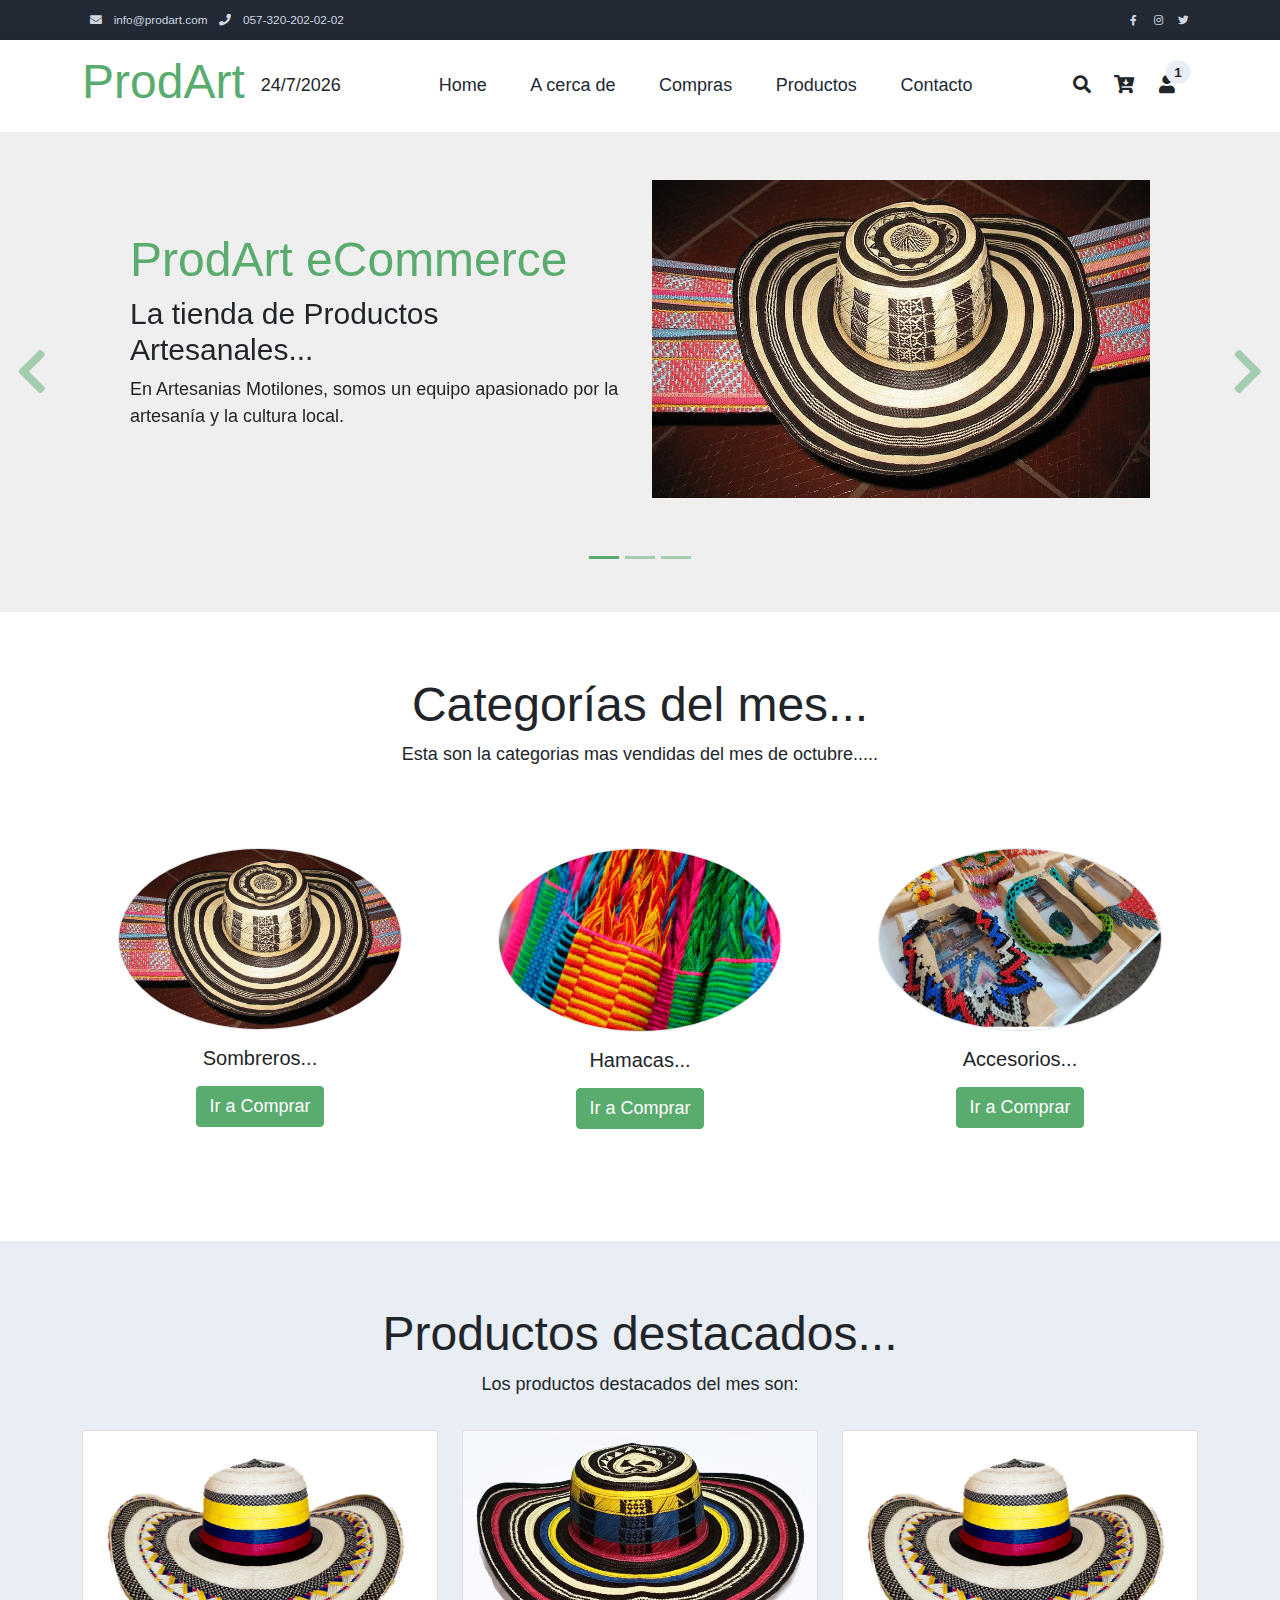
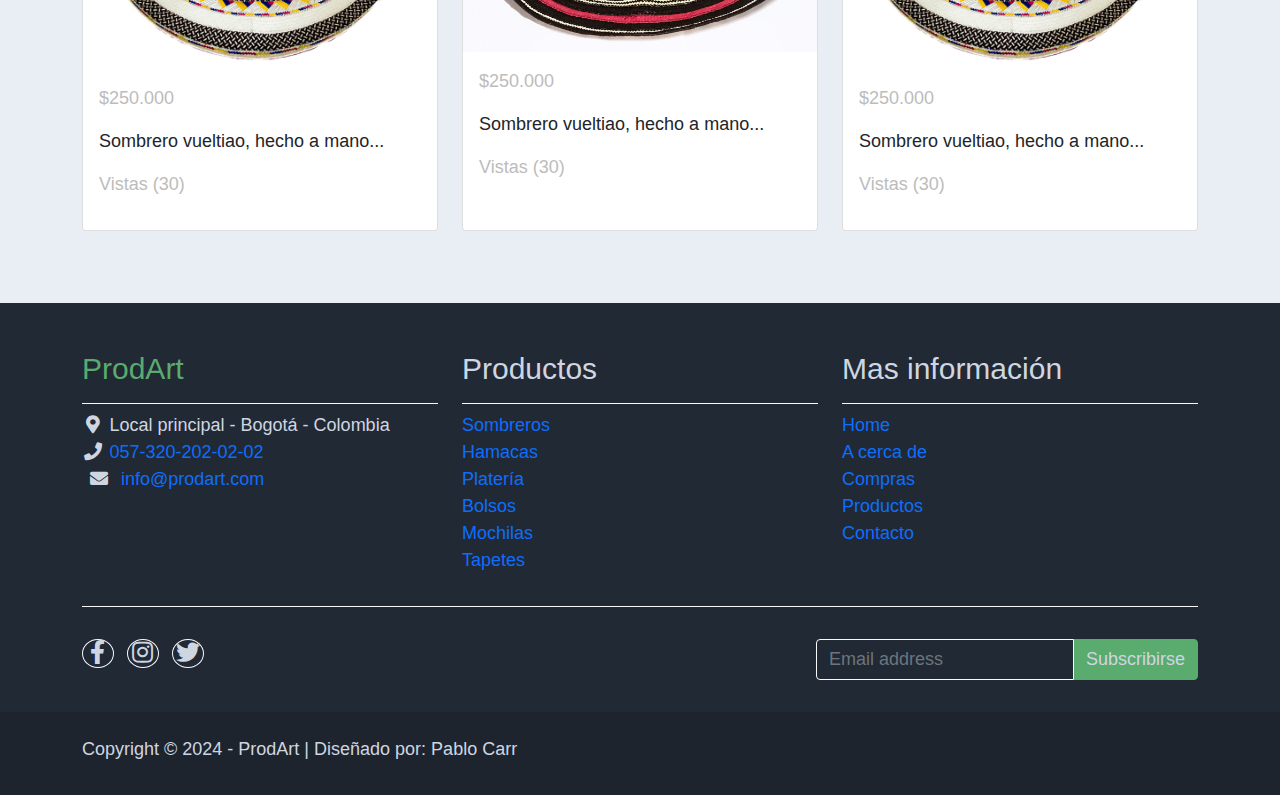
==== index.html @ 3357c641 "Merge pull request #1 from G4ru75/master" ====
<!DOCTYPE html>
<html lang="es">
<head>
    <meta charset="UTF-8">
    <meta name="viewport" content="width=device-width, initial-scale=1.0">
    <meta name=" Haz crecer tu negocio a tu manera con ProdArt" content= "Sombreros,Mochilas,Hamacas,Bolsos." >
    <title>Motilones</title>
    <!-- iconos-->
    <link rel="apple-touch-icon" href="assets/img/">
    <!-- css-->
     <link rel="stylesheet" href="assets/css/bootstrap.min.css">
     <link rel="stylesheet" href="assets/css/templatemo.css">
     <link rel="stylesheet" href="assets/css/custom.css">
     <link rel="stylesheet" href="assets/css/fontawesome.min.css">
</head>
<body>
    <!-- inicio encabezado-->
    <nav class="navbar navbar-expand-lg bg-dark navbar-light" id="templatemo_nav_top">
        <div class="container text-light">
            <div class="w-100 d-flex justify-content-between">
                <div>
                    <i class="fa fa-envelope mx-2"></i>
                    <a class="navbar-sm-brand text-light text-decoration-none" href="mailto:info@prodart.com">info@prodart.com</a>
                    <i class="fa fa-phone mx-2"></i>
                    <a class="navbar-sm-brand text-light text-decoration-none" href="tel: 057-320-202-02-02">057-320-202-02-02</a>
                </div>
                <div>
                    <a class="text-light" href="https://fb.com/templatemo" target="_blank" rel="sponsored"><i class="fab fa-facebook-f fa-sm fa-fw me-2"></i></a>
                    <a class="text-light" href="https://www.instagram.com/" target="_blank"><i class="fab fa-instagram fa-sm fa-fw me-2"></i></a>
                    <a class="text-light" href="https://twitter.com/" target="_blank"><i class="fab fa-twitter fa-sm fa-fw me-2"></i></a>
                </div>
            </div>

        </div>
    </nav>
    <!-- fin encabezado-->
    <!-- inicio menu-->
         <!-- Header -->
    <nav class="navbar navbar-expand-lg navbar-light shadow">
        <div class="container d-flex justify-content-between align-items-center">

            <a class="navbar-brand text-success logo h1 align-self-center" href="index.html">
                ProdArt
            </a>
            <!-- fecha -->
            <script>
                var f = new Date();
                document.write(f.getDate() + "/" + (f.getMonth() +1) + "/" + f.getFullYear());
                </script>
            <button class="navbar-toggler border-0" type="button" data-bs-toggle="collapse" data-bs-target="#templatemo_main_nav" aria-controls="navbarSupportedContent" aria-expanded="false" aria-label="Toggle navigation">
                <span class="navbar-toggler-icon"></span>
            </button>

            <div class="align-self-center collapse navbar-collapse flex-fill  d-lg-flex justify-content-lg-between" id="templatemo_main_nav">
                <div class="flex-fill">
                    <ul class="nav navbar-nav d-flex justify-content-between mx-lg-auto">
                        <li class="nav-item">
                            <a class="nav-link" href="index.html">Home</a>
                        </li>
                        <li class="nav-item">
                            <a class="nav-link" href="acercade.html">A cerca de</a>
                        </li>
                        <li class="nav-item">
                            <a class="nav-link" href="compras.html">Compras</a>
                        </li>
                        <li class="nav-item">
                            <a class="nav-link" href="productos.html">Productos</a>
                        </li>
                        <li class="nav-item">
                            <a class="nav-link" href="contacto.html">Contacto</a>
                        </li>
                    </ul>
                </div>
                <div class="navbar align-self-center d-flex">
                    <div class="d-lg-none flex-sm-fill mt-3 mb-4 col-7 col-sm-auto pr-3">
                        <div class="input-group">
                            <input type="text" class="form-control" id="inputMobileSearch" placeholder="Buscar ...">
                            <div class="input-group-text">
                                <i class="fa fa-fw fa-search"></i>
                            </div>
                        </div>
                    </div>
                    <a class="nav-icon d-none d-lg-inline" href="#" data-bs-toggle="modal" data-bs-target="#templatemo_search">
                        <i class="fa fa-fw fa-search text-dark mr-2"></i>
                    </a>
                    <a class="nav-icon position-relative text-decoration-none" href="compras.html">
                        <i class="fa fa-fw fa-cart-arrow-down text-dark mr-1"></i>
                        <span id="carrito-value" class="position-absolute top-0 left-100 translate-middle badge rounded-pill bg-light text-dark"></span>
                    </a>
                    <a class="nav-icon position-relative text-decoration-none" href="#">
                        <i class="fa fa-fw fa-user text-dark mr-3"></i>
                        <span id="contador" class="position-absolute top-0 left-100 translate-middle badge rounded-pill bg-light text-dark"></span>
                    </a>
                </div>
            </div>

        </div>
    </nav>
<!-- fin menu-->
 <!-- Modal -->
 <div class="modal fade bg-white" id="templatemo_search" tabindex="-1" role="dialog" aria-labelledby="exampleModalLabel" aria-hidden="true">
    <div class="modal-dialog modal-lg" role="document">
        <div class="w-100 pt-1 mb-5 text-right">
            <button type="button" class="btn-close" data-bs-dismiss="modal" aria-label="Close"></button>
        </div>
        <form action="" method="get" class="modal-content modal-body border-0 p-0">
            <div class="input-group mb-2">
                <input type="text" class="form-control" id="inputModalSearch" name="q" placeholder="Buscar ...">
                <button type="submit" class="input-group-text bg-success text-light">
                    <i class="fa fa-fw fa-search text-white"></i>
                </button>
                
            </div>
            <p><br>Escriba el producto a Buscar ...</p>
        </form>
    </div>
</div>


    <!-- inicio secciones-->
<!-- carrusel -->
<div id="template-mo-zay-hero-carousel" class="carousel slide" data-bs-ride="carousel">
    <ol class="carousel-indicators">
        <li data-bs-target="#template-mo-zay-hero-carousel" data-bs-slide-to="0" class="active"></li>
        <li data-bs-target="#template-mo-zay-hero-carousel" data-bs-slide-to="1"></li>
        <li data-bs-target="#template-mo-zay-hero-carousel" data-bs-slide-to="2"></li>
    </ol>
    <div class="carousel-inner">
        <div class="carousel-item active">
            <div class="container">
                <div class="row p-5">
                    <div class="mx-auto col-md-8 col-lg-6 order-lg-last">
                        <img class="img-fluid" src="assets/img/category_img_01.jpg" alt="">
                    </div>
                    <div class="col-lg-6 mb-0 d-flex align-items-center">
                        <div class="text-align-left align-self-center">
                            <h1 class="h1 text-success"><b>ProdArt</b> eCommerce</h1>
                            <h3 class="h2">La tienda de Productos Artesanales...</h3>
                            <p>
                                En Artesanias Motilones, somos un equipo apasionado por la artesanía y la cultura local.
                            </p>
                        </div>
                    </div>
                </div>
            </div>
        </div>
        <div class="carousel-item">
            <div class="container">
                <div class="row p-5">
                    <div class="mx-auto col-md-8 col-lg-6 order-lg-last">
                        <img class="img-fluid" src="assets/img/category_img_03.jpg" alt="">
                    </div>
                    <div class="col-lg-6 mb-0 d-flex align-items-center">
                        <div class="text-align-left">
                            <h1 class="h1">Accesorios</h1>
                            <h3 class="h2">Línea de accesorios de la tienda.</h3>
                            <p>
                                
                                 <strong></strong> 
                            </p>
                        </div>
                    </div>
                </div>
            </div>
        </div>
        <div class="carousel-item">
            <div class="container">
                <div class="row p-5">
                    <div class="mx-auto col-md-8 col-lg-6 order-lg-last">
                        <img class="img-fluid" src="assets/img/category_img_02.jpg" alt="">
                    </div>
                    <div class="col-lg-6 mb-0 d-flex align-items-center">
                        <div class="text-align-left">
                            <h1 class="h1">Línea Hamacas</h1>
                            <h3 class="h2">Hamacas hechas a mano. </h3>
                            <p>
                                 
                                
                            </p>
                        </div>
                    </div>
                </div>
            </div>
        </div>
    </div>
    <a class="carousel-control-prev text-decoration-none w-auto ps-3" href="#template-mo-zay-hero-carousel" role="button" data-bs-slide="prev">
        <i class="fas fa-chevron-left"></i>
    </a>
    <a class="carousel-control-next text-decoration-none w-auto pe-3" href="#template-mo-zay-hero-carousel" role="button" data-bs-slide="next">
        <i class="fas fa-chevron-right"></i>
    </a>
</div>
<!-- fin carrusel -->
    <section class="container py-5">
        <div class="row text-center pt-3">
            <div class="col-lg-6 m-auto">
                <h1 class="h1">Categorías del mes...</h1>
                <p>
                    Esta son la categorias mas vendidas del mes de octubre.....
                </p>
            </div>
        </div>
        <div class="row">
            <div class="col-12 col-md-4 p-5 mt-3">
                <a href="compras.html"><img src="assets/img/category_img_01.jpg" class="rounded-circle img-fluid border"> </a>
                <h5 class="text-center mt-3 mb-3">Sombreros...</h5>
                <p class="text-center"><a class="btn btn-success" href="compras.html">Ir a Comprar</a></p>
            </div>
        
            <div class="col-12 col-md-4 p-5 mt-3">
                <a href="compras.html"><img src="assets/img/category_img_02.jpg" class="rounded-circle img-fluid border"> </a>
                <h5 class="text-center mt-3 mb-3">Hamacas...</h5>
                <p class="text-center"><a class="btn btn-success" href="compras.html">Ir a Comprar</a></p>
            </div>
        
            <div class="col-12 col-md-4 p-5 mt-3">
                <a href="compras.html"><img src="assets/img/category_img_03.jpg" class="rounded-circle img-fluid border"> </a>
                <h5 class="text-center mt-3 mb-3">Accesorios...</h5>
                <p class="text-center"><a class="btn btn-success" href="compras.html">Ir a Comprar</a></p>
            </div>
        </div>


    </section>
    <section class="bg-light">
        <div class="container py-5">
            <div class="row text-center py-3">
                <div class="col-lg-6 m-auto">
                    <h1 class="h1">Productos destacados...</h1>
                    <p>
                        Los productos destacados del mes son:
                    </p>
                </div>
            </div>
        
        <div class="row">
            <div class="col-12 col-md-4 mb-4">
                <div class="card h-100">
                    <a href="compras.html">
                        <img src="assets/img/feature_prod_01.jpg" class="card-img-top">
                    </a>
                    <div class="card-body">
                        <ul class="list-unstyled d-flex justify-content-between">
                            <li class="text-muted text-right">$250.000</li>
                        </ul>
                        <p>
                            Sombrero vueltiao, hecho a mano...
                        </p>
                        <p class="text-muted">Vistas (30)</p>
                    </div>

                </div>
            </div>
            <div class="col-12 col-md-4 mb-4">
                <div class="card h-100">
                    <a href="compras.html">
                        <img src="assets/img/feature_prod_02.jpg" class="card-img-top">
                    </a>
                    <div class="card-body">
                        <ul class="list-unstyled d-flex justify-content-between">
                            <li class="text-muted text-right">$250.000</li>
                        </ul>
                        <p>
                            Sombrero vueltiao, hecho a mano...
                        </p>
                        <p class="text-muted">Vistas (30)</p>
                    </div>

                </div>
            </div>
            <div class="col-12 col-md-4 mb-4">
                <div class="card h-100">
                    <a href="compras.html">
                        <img src="assets/img/feature_prod_01.jpg" class="card-img-top">
                    </a>
                    <div class="card-body">
                        <ul class="list-unstyled d-flex justify-content-between">
                            <li class="text-muted text-right">$250.000</li>
                        </ul>
                        <p>
                            Sombrero vueltiao, hecho a mano...
                        </p>
                        <p class="text-muted">Vistas (30)</p>
                    </div>

                </div>
            </div>
        </div>
    </div>
</section>

     <!-- fin secciones-->

    <!-- inicio de pie-->
    <footer class="bg-dark" id="templatemo_footer">
        <div class="container">
            <div class="row">
                <div class="col-md-4 pt-5">
                    <h2 class="h2 text-success border-bottom pb-3 border-light log">ProdArt</h2>
                    <ul class="list-unstyled text-light footer-link-list">
                        <li>
                            <i class="fas fa-map-marker-alt fa-fw"></i>
                            Local principal - Bogotá - Colombia
                        </li>

                        <li>
                            <i class="fa fa-phone fa-fw"></i>
                            <a class="text-decoration-none" href="tel: 057-320-202-02-02">057-320-202-02-02</a>
                        </li>
                        <li>
                            <i class="fa fa-envelope mx-2"></i>
                            <a class="text-decoration-none" href="mailto:info@prodart.com">info@prodart.com</a>
                        </li>
                    </ul>
                </div>
                <div class="col-md-4 pt-5">
                    <h2 class="h2 text-light border-bottom pb-3 border-light">Productos</h2>
                    <ul class="list-unstyled text-light footer-link-list">
                        <li><a class="text-decoration-none" href="compras.html">Sombreros</a></li>
                        <li><a class="text-decoration-none" href="compras.html">Hamacas</a></li>
                        <li><a class="text-decoration-none" href="compras.html">Platería</a></li>
                        <li><a class="text-decoration-none" href="compras.html">Bolsos</a></li>
                        <li><a class="text-decoration-none" href="compras.html">Mochilas</a></li>
                        <li><a class="text-decoration-none" href="compras.html">Tapetes</a></li>
                    </ul>
                </div>
                <div class="col-md-4 pt-5">
                    <h2 class="h2 text-light border-bottom pb-3 border-light">Mas información</h2>
                    <ul class="list-unstyled text-light footer-link-list">
                        <li><a class="text-decoration-none" href="index.html">Home</a></li>
                        <li><a class="text-decoration-none" href="acercade.html">A cerca de</a></li>
                        <li><a class="text-decoration-none" href="compras.html">Compras</a></li>
                        <li><a class="text-decoration-none" href="productos.html">Productos</a></li>
                        <li><a class="text-decoration-none" href="contacto.html">Contacto</a></li>
                    </ul>
                </div>
            </div>

            <div class="row text-light mb-4">
                <div class="col-12 mb-3">
                    <div class="w-100 my-3 border-top border-light"></div>
                </div>
                <div class="col-auto me-auto">
                    <ul class="list-inline text-left footer-icons">
                        <li class="list-inline-item border border-light rounded-circle text-center">
                            <a class="text-light text-decoration-none" target="_blank" href="http://facebook.com/"><i class="fab fa-facebook-f fa-lg fa-fw"></i></a>
                        </li>
                        <li class="list-inline-item border border-light rounded-circle text-center">
                            <a class="text-light text-decoration-none" target="_blank" href="https://www.instagram.com/"><i class="fab fa-instagram fa-lg fa-fw"></i></a>
                        </li>
                        <li class="list-inline-item border border-light rounded-circle text-center">
                            <a class="text-light text-decoration-none" target="_blank" href="https://twitter.com/"><i class="fab fa-twitter fa-lg fa-fw"></i></a>
                        </li>
                        
                    </ul>
                </div>
                <div class="col-auto">
                    <label class="sr-only" for="subscribeEmail">Escriba su Email</label>
                    <div class="input-group mb-2">
                        <input type="text" class="form-control bg-dark border-light" id="subscribeEmail" placeholder="Email address">
                        <div class="input-group-text btn-success text-light">Subscribirse</div>
                    </div>
                </div>
            </div>


        </div>
        <div class="w-100 bg-black py-3">
            <div class="container">
                <div class="row pt-2">
                    <p class="text-left text-light">
                        Copyright &copy; 2024 - ProdArt | Diseñado por: Pablo Carr
                    </p>
                </div>
            </div>
        </div>
    </footer>
    <!-- fin de pie-->
        <!-- archivos js-->
        <script src="assets/js/bootstrap.bundle.min.js"></script>
        <script src="assets/js/jquery-migrate-1.2.1.min.js"></script>
        <script src="assets/js/jquery-1.11.0.min.js"></script>
        <script src="assets/js/templatemo.js"></script>
        <script src="assets/js/custom.js"></script>
        <script src="assets/js/carrito.js"></script>

</body>
</html>
---- assets/css/templatemo.css ----
/*

TemplateMo 559 Zay Shop

https://templatemo.com/tm-559-zay-shop

---------------------------------------------
Table of contents
------------------------------------------------
1. Typography
2. General
3. Nav
4. Hero Carousel
5. Accordion
6. Shop
7. Product
8. Carousel Hero
9. Carousel Brand
10. Services
11. Contact map
12. Footer
13. Small devices (landscape phones, 576px and up)
14. Medium devices (tablets, 768px and up)
15. Large devices (desktops, 992px and up)
16. Extra large devices (large desktops, 1200px and up)
--------------------------------------------- */




/* Typography */
body, ul, li, p, a, label, input, div {
  font-family: 'Roboto', sans-serif;
  font-size: 18px !important;
  font-weight: 300 !important;
}
.h1 {
  font-family: 'Roboto', sans-serif;
  font-size: 48px !important;
  font-weight: 200 !important;
}
.h2 {
  font-family: 'Roboto', sans-serif;
  font-size: 30px !important;
  font-weight: 300;
}
.h3 {
  font-family: 'Roboto', sans-serif;
  font-size: 22px !important;
}
/* General */
.logo { font-weight: 500 !important;}
.text-warning {  color: #ede861 !important;}
.text-muted { color: #bcbcbc !important;}
.text-success { color: #59ab6e !important;}
.text-light { color: #cfd6e1 !important;}
.bg-dark { background-color: #212934 !important;}
.bg-light { background-color: #e9eef5 !important;}
.bg-black { background-color: #1d242d !important;}
.bg-success { background-color: #59ab6e !important;}
.btn-success {
  background-color: #59ab6e !important;
  border-color: #56ae6c !important;
}
.pagination .page-link:hover {color: #000;}
.pagination .page-link:hover, .pagination .page-link.active {
  background-color: #69bb7e;
  color: #fff;
}
/* Nav */
#templatemo_nav_top { min-height: 40px;}
#templatemo_nav_top * { font-size: .9em !important;}
#templatemo_main_nav a { color: #212934;}
#templatemo_main_nav a:hover { color: #69bb7e;}
#templatemo_main_nav .navbar .nav-icon { margin-right: 20px;}

/* Hero Carousel */
#template-mo-zay-hero-carousel { background: #efefef !important;}
/* Accordion */
.templatemo-accordion a { color: #000;}
.templatemo-accordion a:hover { color: #333d4a;}
/* Shop */
.shop-top-menu a:hover { color: #69bb7e !important;}
/* Product */
.product-wap { box-shadow: 0px 5px 10px 0px rgba(0, 0, 0, 0.10);}
.product-wap .product-color-dot.color-dot-red { background:#f71515;}
.product-wap .product-color-dot.color-dot-blue { background:#6db4fe;}
.product-wap .product-color-dot.color-dot-black { background:#000000;}
.product-wap .product-color-dot.color-dot-light { background:#e0e0e0;}
.product-wap .product-color-dot.color-dot-green { background:#0bff7e;}
.card.product-wap .card .product-overlay {
  background: rgba(0,0,0,.2);
  visibility: hidden;
  opacity: 0;
  transition: .3s;
}
.card.product-wap:hover .card .product-overlay {
  visibility: visible;
  opacity: 1;
}
.card.product-wap a { color: #000;}
#carousel-related-product .slick-slide:focus { outline: none !important;}
#carousel-related-product .slick-dots li button:before {
  font-size: 15px;
  margin-top: 20px;
}
/* Brand */
.brand-img {
  filter: grayscale(100%);
  opacity: 0.5;
  transition: .5s;
}
.brand-img:hover {
  filter: grayscale(0%);
  opacity: 1;
}
/* Carousel Hero */
#template-mo-zay-hero-carousel .carousel-indicators li {
  margin-top: -50px;
  background-color: #59ab6e;
}
#template-mo-zay-hero-carousel .carousel-control-next i,
#template-mo-zay-hero-carousel .carousel-control-prev i {
  color: #59ab6e !important;
  font-size: 2.8em !important;
}
/* Carousel Brand */
.tempaltemo-carousel .h1 {
  font-size: .5em !important;
  color: #000 !important;
}
/* Services */
.services-icon-wap {transition: .3s;}
.services-icon-wap:hover, .services-icon-wap:hover i {color: #fff;}
.services-icon-wap:hover {background: #69bb7e;}
/* Contact map */
.leaflet-control a, .leaflet-control { font-size: 10px !important;}
.form-control { border: 1px solid #e8e8e8;}
/* Footer */
#tempaltemo_footer a { color: #dcdde1;}
#tempaltemo_footer a:hover { color: #68bb7d;}
#tempaltemo_footer ul.footer-link-list li { padding-top: 10px;}
#tempaltemo_footer ul.footer-icons li {
  width: 2.6em;
  height: 2.6em;
  line-height: 2.6em;
}
#tempaltemo_footer ul.footer-icons li:hover {
  background-color: #cfd6e1;
  transition: .5s;
}
#tempaltemo_footer ul.footer-icons li:hover i {
  color: #212934;
  transition: .5s;
}
#tempaltemo_footer .border-light { border-color: #2d343f !important;}
/*
// Extra small devices (portrait phones, less than 576px)
// No media query since this is the default in Bootstrap
*/
/* Small devices (landscape phones, 576px and up)*/
.product-wap .h3, .product-wap li, .product-wap i, .product-wap p {
  font-size: 12px !important;
}
.product-wap .product-color-dot {
  width: 6px;
  height: 6px;
}

@media (min-width: 576px) {
  .tempaltemo-carousel .h1 { font-size: 1em !important;}
}

/*// Medium devices (tablets, 768px and up)*/
@media (min-width: 768px) {
  #templatemo_main_nav .navbar-nav {max-width: 450px;}
 }

/* Large devices (desktops, 992px and up)*/
@media (min-width: 992px) {
  #templatemo_main_nav .navbar-nav {max-width: 550px;}
  #template-mo-zay-hero-carousel .carousel-item {min-height: 30rem !important;}
  .product-wap .h3, .product-wap li, .product-wap i, .product-wap p {font-size: 18px !important;}
  .product-wap .product-color-dot {
    width: 12px;
    height: 12px;
  }
}

/* Extra large devices (large desktops, 1200px and up)*/
@media (min-width: 1200px) {}
---- assets/css/custom.css ----
/*
Custom Css
*/
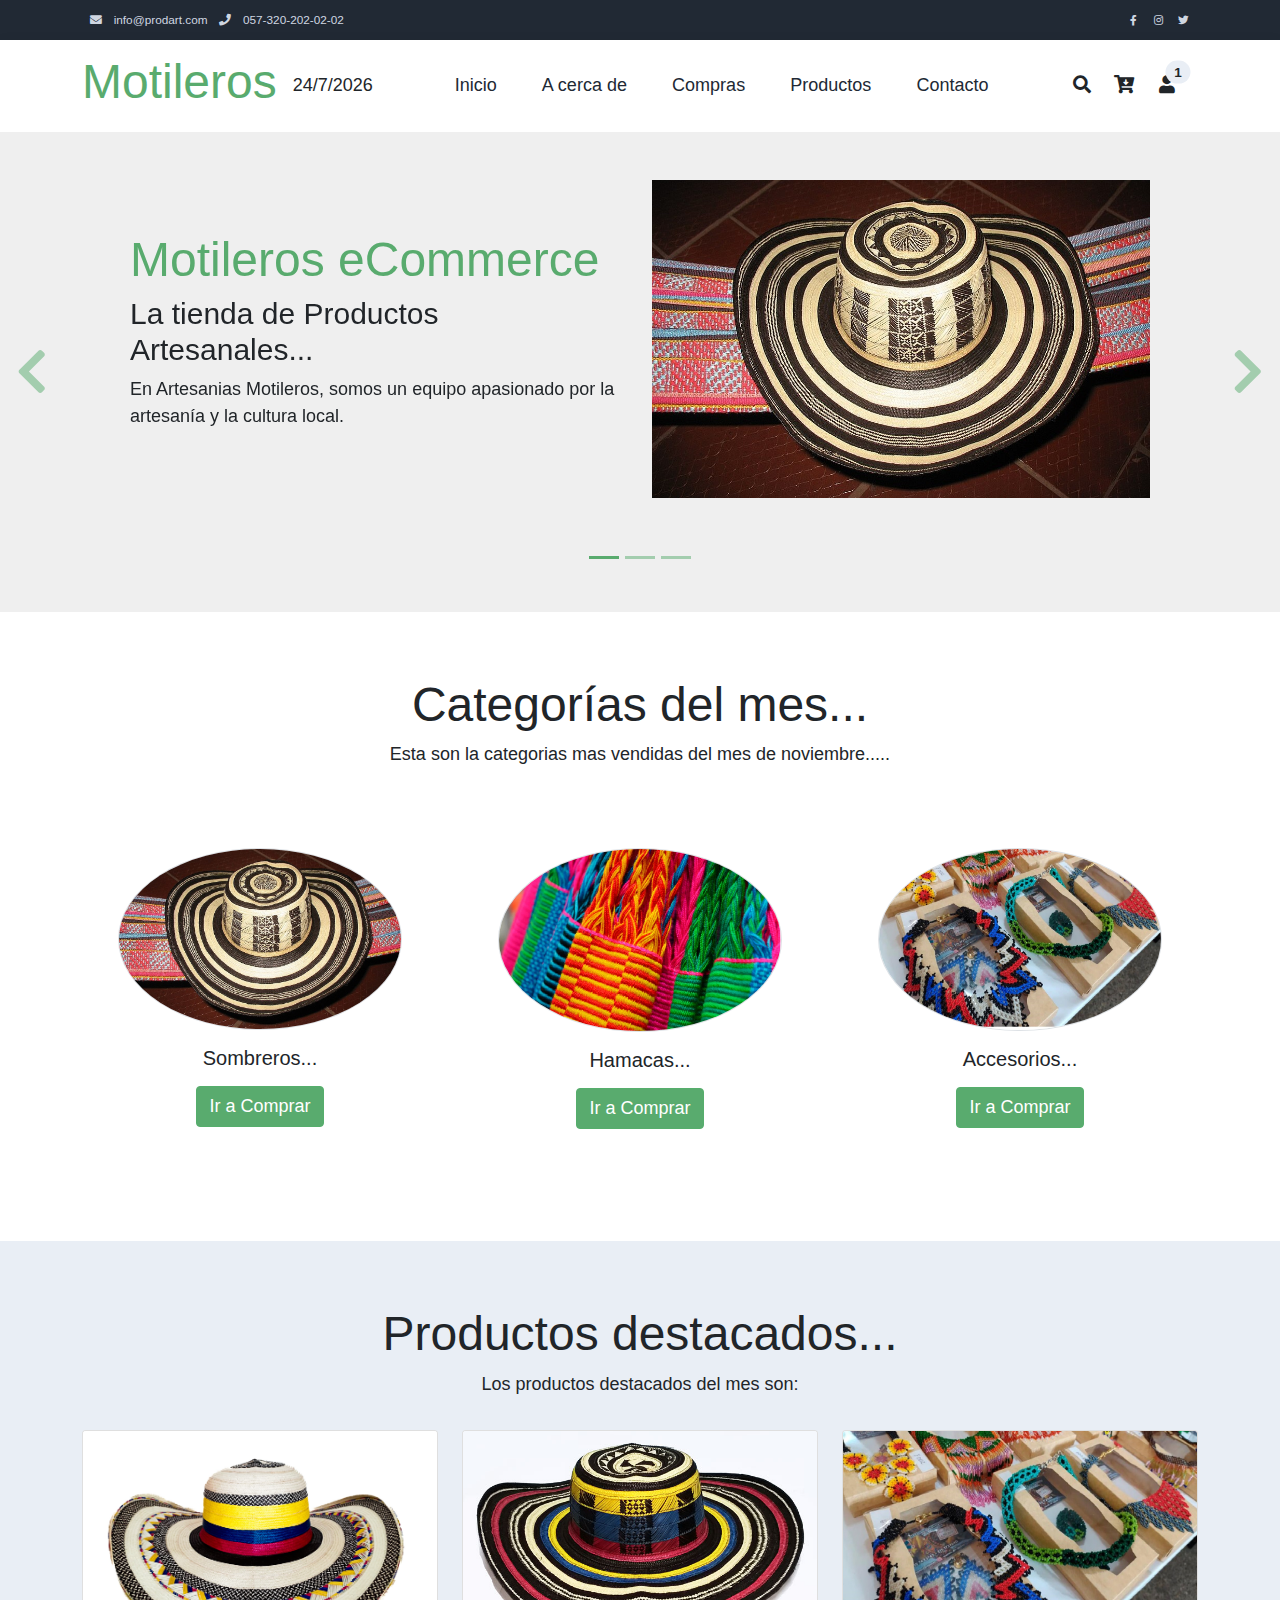
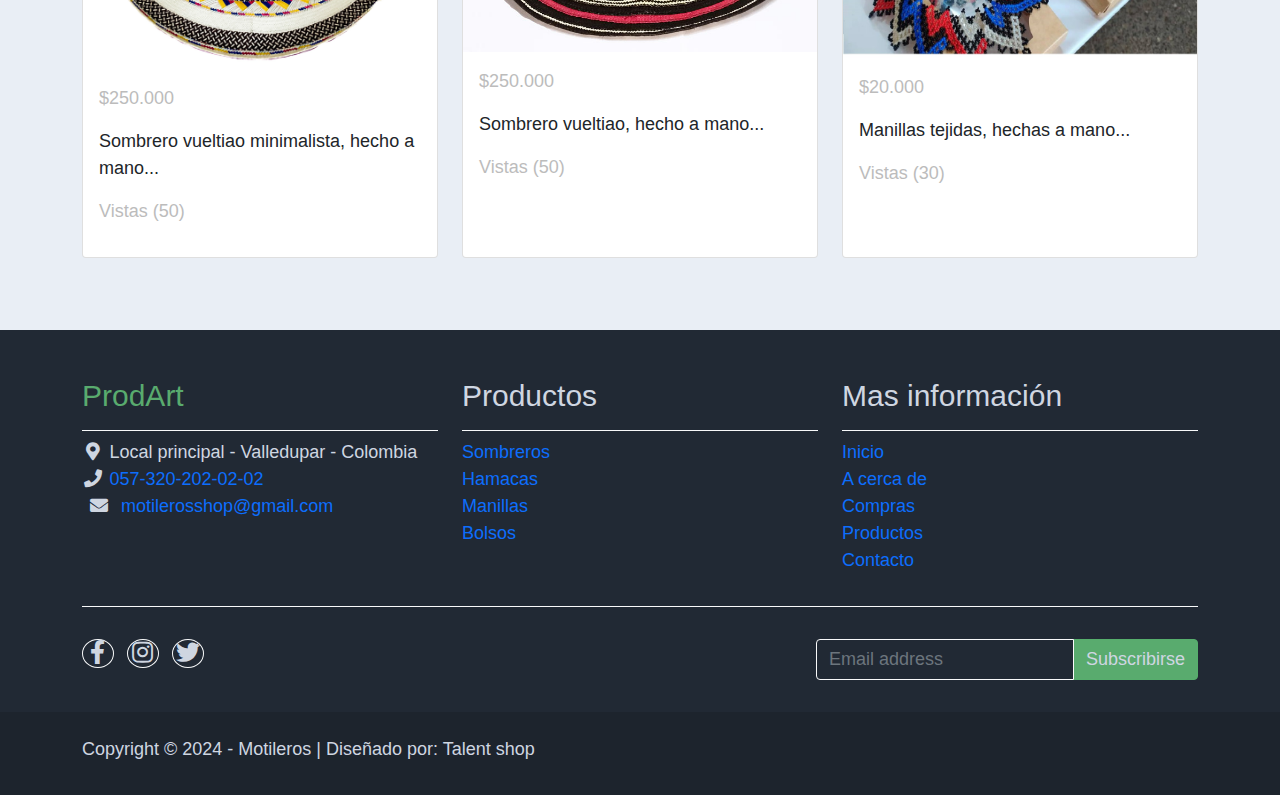
==== commit 44a1b56a: "Pequeños cambios en nombres y enlaces" ====
--- a/index.html
+++ b/index.html
@@ -40,7 +40,7 @@
         <div class="container d-flex justify-content-between align-items-center">
 
             <a class="navbar-brand text-success logo h1 align-self-center" href="index.html">
-                ProdArt
+                Motileros
             </a>
             <!-- fecha -->
             <script>
@@ -55,7 +55,7 @@
                 <div class="flex-fill">
                     <ul class="nav navbar-nav d-flex justify-content-between mx-lg-auto">
                         <li class="nav-item">
-                            <a class="nav-link" href="index.html">Home</a>
+                            <a class="nav-link" href="index.html">Inicio</a>
                         </li>
                         <li class="nav-item">
                             <a class="nav-link" href="acercade.html">A cerca de</a>
@@ -134,10 +134,10 @@
                     </div>
                     <div class="col-lg-6 mb-0 d-flex align-items-center">
                         <div class="text-align-left align-self-center">
-                            <h1 class="h1 text-success"><b>ProdArt</b> eCommerce</h1>
+                            <h1 class="h1 text-success"><b>Motileros</b> eCommerce</h1>
                             <h3 class="h2">La tienda de Productos Artesanales...</h3>
                             <p>
-                                En Artesanias Motilones, somos un equipo apasionado por la artesanía y la cultura local.
+                                En Artesanias Motileros, somos un equipo apasionado por la artesanía y la cultura local.
                             </p>
                         </div>
                     </div>
@@ -153,7 +153,7 @@
                     <div class="col-lg-6 mb-0 d-flex align-items-center">
                         <div class="text-align-left">
                             <h1 class="h1">Accesorios</h1>
-                            <h3 class="h2">Línea de accesorios de la tienda.</h3>
+                            <h3 class="h2">Nuestra nueva línea de accesorios de la tienda.</h3>
                             <p>
                                 
                                  <strong></strong> 
@@ -172,7 +172,7 @@
                     <div class="col-lg-6 mb-0 d-flex align-items-center">
                         <div class="text-align-left">
                             <h1 class="h1">Línea Hamacas</h1>
-                            <h3 class="h2">Hamacas hechas a mano. </h3>
+                            <h3 class="h2">Hamacas hechas a mano que ofrecen la mejor comodidad. </h3>
                             <p>
                                  
                                 
@@ -196,7 +196,7 @@
             <div class="col-lg-6 m-auto">
                 <h1 class="h1">Categorías del mes...</h1>
                 <p>
-                    Esta son la categorias mas vendidas del mes de octubre.....
+                    Esta son la categorias mas vendidas del mes de noviembre.....
                 </p>
             </div>
         </div>
@@ -219,7 +219,6 @@
                 <p class="text-center"><a class="btn btn-success" href="compras.html">Ir a Comprar</a></p>
             </div>
         </div>
-
 
     </section>
     <section class="bg-light">
@@ -244,9 +243,9 @@
                             <li class="text-muted text-right">$250.000</li>
                         </ul>
                         <p>
-                            Sombrero vueltiao, hecho a mano...
+                            Sombrero vueltiao minimalista, hecho a mano...
                         </p>
-                        <p class="text-muted">Vistas (30)</p>
+                        <p class="text-muted">Vistas (50)</p>
                     </div>
 
                 </div>
@@ -263,7 +262,7 @@
                         <p>
                             Sombrero vueltiao, hecho a mano...
                         </p>
-                        <p class="text-muted">Vistas (30)</p>
+                        <p class="text-muted">Vistas (50)</p>
                     </div>
 
                 </div>
@@ -271,14 +270,14 @@
             <div class="col-12 col-md-4 mb-4">
                 <div class="card h-100">
                     <a href="compras.html">
-                        <img src="assets/img/feature_prod_01.jpg" class="card-img-top">
+                        <img src="assets/img/category_img_03.jpg" class="card-img-top">
                     </a>
                     <div class="card-body">
                         <ul class="list-unstyled d-flex justify-content-between">
-                            <li class="text-muted text-right">$250.000</li>
+                            <li class="text-muted text-right">$20.000</li>
                         </ul>
                         <p>
-                            Sombrero vueltiao, hecho a mano...
+                            Manillas tejidas, hechas a mano...
                         </p>
                         <p class="text-muted">Vistas (30)</p>
                     </div>
@@ -300,7 +299,7 @@
                     <ul class="list-unstyled text-light footer-link-list">
                         <li>
                             <i class="fas fa-map-marker-alt fa-fw"></i>
-                            Local principal - Bogotá - Colombia
+                            Local principal - Valledupar - Colombia
                         </li>
 
                         <li>
@@ -309,7 +308,7 @@
                         </li>
                         <li>
                             <i class="fa fa-envelope mx-2"></i>
-                            <a class="text-decoration-none" href="mailto:info@prodart.com">info@prodart.com</a>
+                            <a class="text-decoration-none" href="motilerosshop@gmail.com">motilerosshop@gmail.com</a>
                         </li>
                     </ul>
                 </div>
@@ -318,16 +317,14 @@
                     <ul class="list-unstyled text-light footer-link-list">
                         <li><a class="text-decoration-none" href="compras.html">Sombreros</a></li>
                         <li><a class="text-decoration-none" href="compras.html">Hamacas</a></li>
-                        <li><a class="text-decoration-none" href="compras.html">Platería</a></li>
-                        <li><a class="text-decoration-none" href="compras.html">Bolsos</a></li>
-                        <li><a class="text-decoration-none" href="compras.html">Mochilas</a></li>
-                        <li><a class="text-decoration-none" href="compras.html">Tapetes</a></li>
+                        <li><a class="text-decoration-none" href="compras.html">Manillas</a></li>
+                        <li><a class="text-decoration-none" href="compras.html">Bolsos</a></li>              
                     </ul>
                 </div>
                 <div class="col-md-4 pt-5">
                     <h2 class="h2 text-light border-bottom pb-3 border-light">Mas información</h2>
                     <ul class="list-unstyled text-light footer-link-list">
-                        <li><a class="text-decoration-none" href="index.html">Home</a></li>
+                        <li><a class="text-decoration-none" href="index.html">Inicio</a></li>
                         <li><a class="text-decoration-none" href="acercade.html">A cerca de</a></li>
                         <li><a class="text-decoration-none" href="compras.html">Compras</a></li>
                         <li><a class="text-decoration-none" href="productos.html">Productos</a></li>
@@ -369,7 +366,7 @@
             <div class="container">
                 <div class="row pt-2">
                     <p class="text-left text-light">
-                        Copyright &copy; 2024 - ProdArt | Diseñado por: Pablo Carr
+                        Copyright &copy; 2024 - Motileros | Diseñado por: Talent shop
                     </p>
                 </div>
             </div>
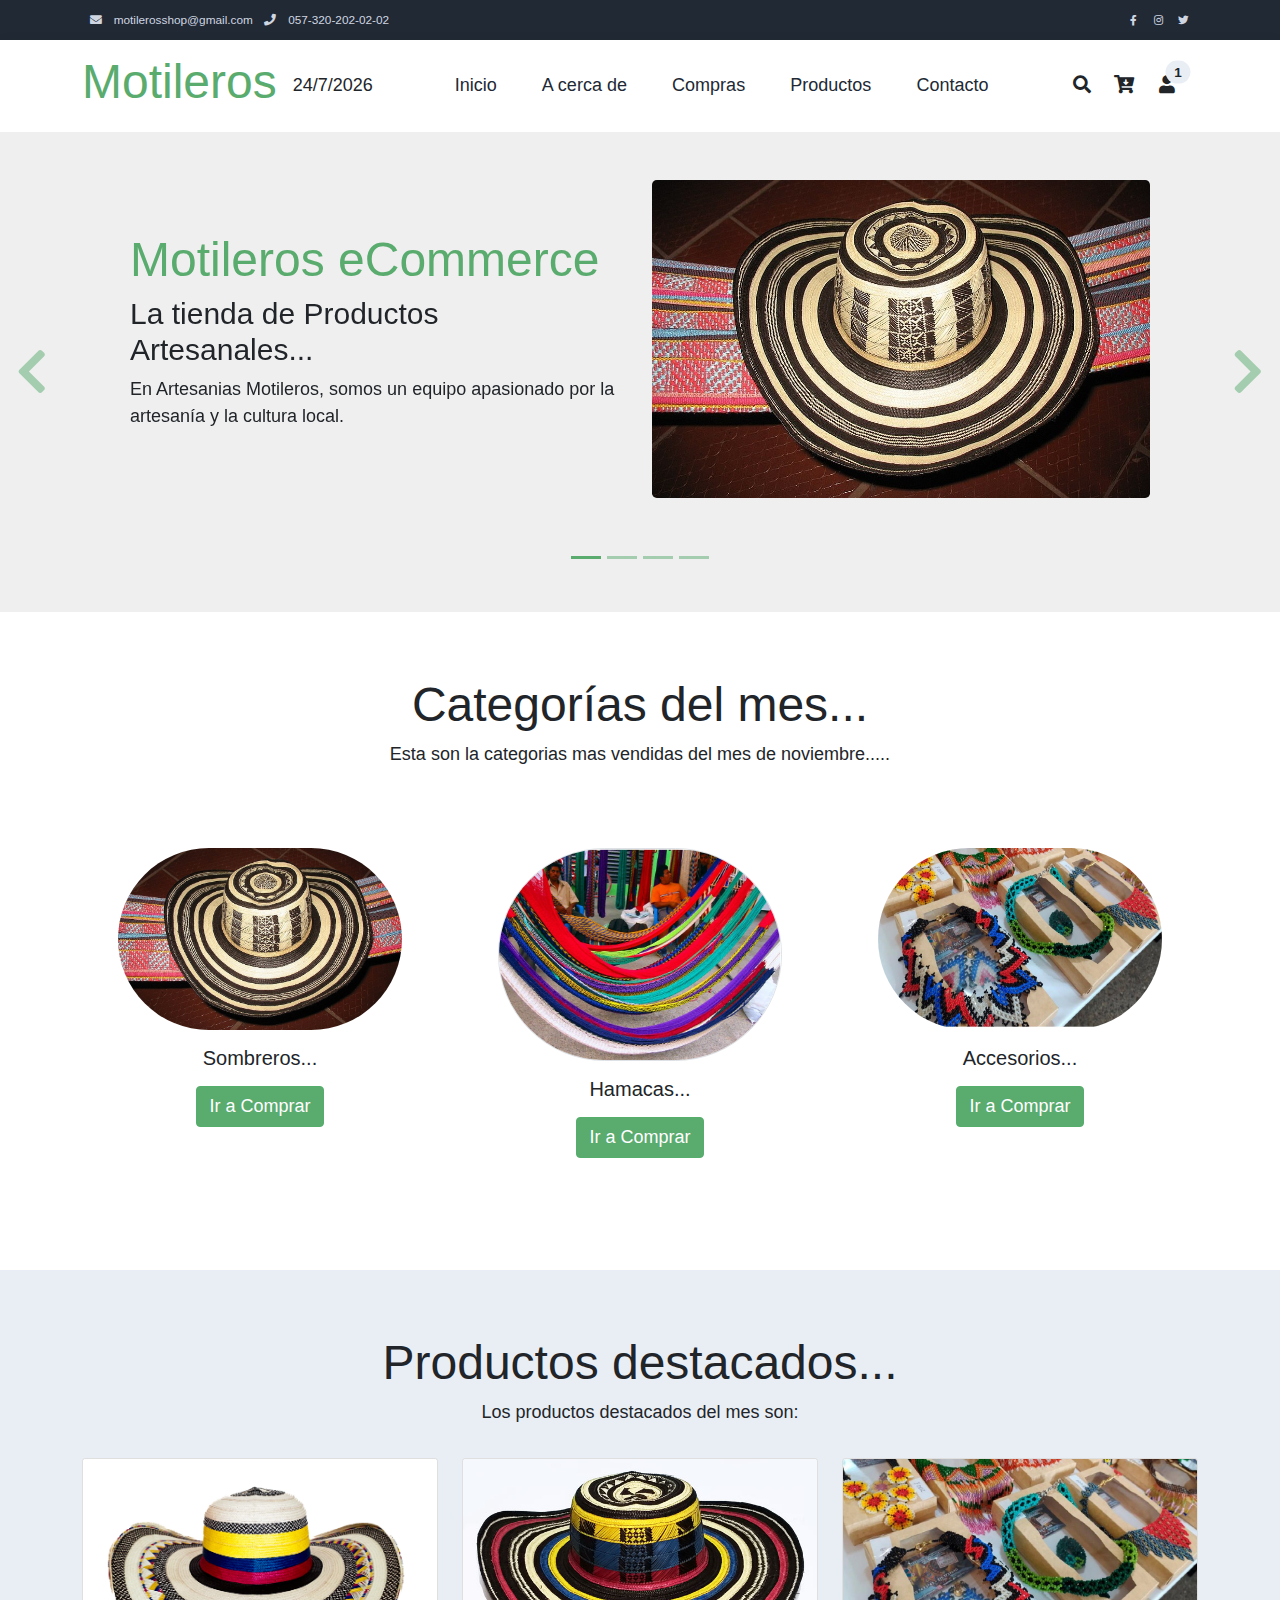
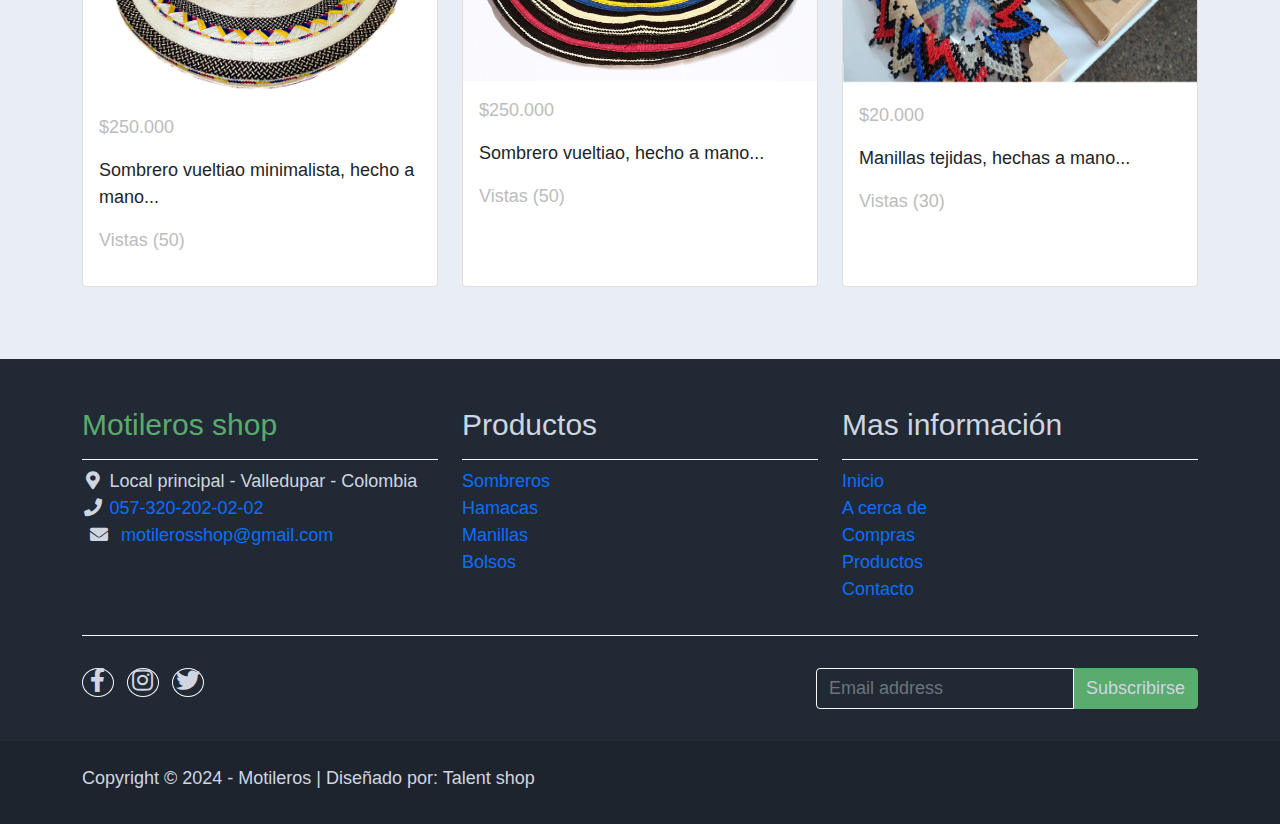
==== commit 05596754: "Mejoras del css" ====
--- a/index.html
+++ b/index.html
@@ -20,7 +20,7 @@
             <div class="w-100 d-flex justify-content-between">
                 <div>
                     <i class="fa fa-envelope mx-2"></i>
-                    <a class="navbar-sm-brand text-light text-decoration-none" href="mailto:info@prodart.com">info@prodart.com</a>
+                    <a class="navbar-sm-brand text-light text-decoration-none" href="motilerosshop@gmail.com">motilerosshop@gmail.com</a>
                     <i class="fa fa-phone mx-2"></i>
                     <a class="navbar-sm-brand text-light text-decoration-none" href="tel: 057-320-202-02-02">057-320-202-02-02</a>
                 </div>
@@ -124,13 +124,14 @@
         <li data-bs-target="#template-mo-zay-hero-carousel" data-bs-slide-to="0" class="active"></li>
         <li data-bs-target="#template-mo-zay-hero-carousel" data-bs-slide-to="1"></li>
         <li data-bs-target="#template-mo-zay-hero-carousel" data-bs-slide-to="2"></li>
+        <li data-bs-target="#template-mo-zay-hero-carousel" data-bs-slide-to="3"></li>
     </ol>
     <div class="carousel-inner">
         <div class="carousel-item active">
             <div class="container">
                 <div class="row p-5">
                     <div class="mx-auto col-md-8 col-lg-6 order-lg-last">
-                        <img class="img-fluid" src="assets/img/category_img_01.jpg" alt="">
+                        <img class="img-fluid rounded-3" src="assets/img/category_img_01.jpg" alt="">
                     </div>
                     <div class="col-lg-6 mb-0 d-flex align-items-center">
                         <div class="text-align-left align-self-center">
@@ -148,7 +149,7 @@
             <div class="container">
                 <div class="row p-5">
                     <div class="mx-auto col-md-8 col-lg-6 order-lg-last">
-                        <img class="img-fluid" src="assets/img/category_img_03.jpg" alt="">
+                        <img class="img-fluid rounded-3" src="assets/img/category_img_03.jpg" alt="">
                     </div>
                     <div class="col-lg-6 mb-0 d-flex align-items-center">
                         <div class="text-align-left">
@@ -167,15 +168,30 @@
             <div class="container">
                 <div class="row p-5">
                     <div class="mx-auto col-md-8 col-lg-6 order-lg-last">
-                        <img class="img-fluid" src="assets/img/category_img_02.jpg" alt="">
+                        <img class="img-fluid rounded-3" src="assets/img/Hamacas.jpg" alt="">
                     </div>
                     <div class="col-lg-6 mb-0 d-flex align-items-center">
                         <div class="text-align-left">
                             <h1 class="h1">Línea Hamacas</h1>
                             <h3 class="h2">Hamacas hechas a mano que ofrecen la mejor comodidad. </h3>
-                            <p>
-                                 
-                                
+                            <p>                                                           
+                            </p>
+                        </div>
+                    </div>
+                </div>
+            </div>
+        </div>
+        <div class="carousel-item">
+            <div class="container">
+                <div class="row p-5">
+                    <div class="mx-auto col-md-8 col-lg-6 order-lg-last">
+                        <img class="img-fluid rounded-3" src="assets/img/feature_prod_03.jpg" alt="">
+                    </div>
+                    <div class="col-lg-6 mb-0 d-flex align-items-center">
+                        <div class="text-align-left">
+                            <h1 class="h1">Línea Bolsos</h1>
+                            <h3 class="h2">Bolsos hechas a mano con el mejor estilo. </h3>
+                            <p>                                                           
                             </p>
                         </div>
                     </div>
@@ -202,22 +218,28 @@
         </div>
         <div class="row">
             <div class="col-12 col-md-4 p-5 mt-3">
-                <a href="compras.html"><img src="assets/img/category_img_01.jpg" class="rounded-circle img-fluid border"> </a>
+                <a href="compras.html"><img src="assets/img/category_img_01.jpg"  class="rounded-pill img-fluid"> </a>
                 <h5 class="text-center mt-3 mb-3">Sombreros...</h5>
                 <p class="text-center"><a class="btn btn-success" href="compras.html">Ir a Comprar</a></p>
             </div>
         
             <div class="col-12 col-md-4 p-5 mt-3">
-                <a href="compras.html"><img src="assets/img/category_img_02.jpg" class="rounded-circle img-fluid border"> </a>
+                <a href="compras.html"><img src="assets/img/Hamacas.jpg" class="rounded-pill img-fluid border"> </a>
                 <h5 class="text-center mt-3 mb-3">Hamacas...</h5>
                 <p class="text-center"><a class="btn btn-success" href="compras.html">Ir a Comprar</a></p>
             </div>
         
             <div class="col-12 col-md-4 p-5 mt-3">
-                <a href="compras.html"><img src="assets/img/category_img_03.jpg" class="rounded-circle img-fluid border"> </a>
+                <a href="compras.html"><img src="assets/img/category_img_03.jpg" class="rounded-pill img-fluid d-block mx-auto"> </a>
                 <h5 class="text-center mt-3 mb-3">Accesorios...</h5>
                 <p class="text-center"><a class="btn btn-success" href="compras.html">Ir a Comprar</a></p>
             </div>
+            <style> 
+            .btn:hover { 
+                transform: scale(1.1);
+                background-color: #6aee6a !important; 
+            } 
+            </style>
         </div>
 
     </section>
@@ -234,7 +256,7 @@
         
         <div class="row">
             <div class="col-12 col-md-4 mb-4">
-                <div class="card h-100">
+                <div class="card h-100" style="transition: transform 0.2s;">
                     <a href="compras.html">
                         <img src="assets/img/feature_prod_01.jpg" class="card-img-top">
                     </a>
@@ -251,7 +273,7 @@
                 </div>
             </div>
             <div class="col-12 col-md-4 mb-4">
-                <div class="card h-100">
+                <div class="card h-100" style="transition: transform 0.2s;">
                     <a href="compras.html">
                         <img src="assets/img/feature_prod_02.jpg" class="card-img-top">
                     </a>
@@ -268,7 +290,7 @@
                 </div>
             </div>
             <div class="col-12 col-md-4 mb-4">
-                <div class="card h-100">
+                <div class="card h-100" style="transition: transform 0.2s;">
                     <a href="compras.html">
                         <img src="assets/img/category_img_03.jpg" class="card-img-top">
                     </a>
@@ -281,7 +303,7 @@
                         </p>
                         <p class="text-muted">Vistas (30)</p>
                     </div>
-
+                    <style> .card:hover { transform: scale(1.1); } </style>
                 </div>
             </div>
         </div>
@@ -295,7 +317,7 @@
         <div class="container">
             <div class="row">
                 <div class="col-md-4 pt-5">
-                    <h2 class="h2 text-success border-bottom pb-3 border-light log">ProdArt</h2>
+                    <h2 class="h2 text-success border-bottom pb-3 border-light log">Motileros shop</h2>
                     <ul class="list-unstyled text-light footer-link-list">
                         <li>
                             <i class="fas fa-map-marker-alt fa-fw"></i>
@@ -355,8 +377,17 @@
                     <label class="sr-only" for="subscribeEmail">Escriba su Email</label>
                     <div class="input-group mb-2">
                         <input type="text" class="form-control bg-dark border-light" id="subscribeEmail" placeholder="Email address">
-                        <div class="input-group-text btn-success text-light">Subscribirse</div>
-                    </div>
+                        <div class="input-group-text btn-success text-light" id="subscribeButton">Subscribirse</div>
+                    </div>  
+                    <style>
+                        #subscribeButton {
+                            transition: all 0.3s ease-in-out;
+                        }
+                    
+                        #subscribeButton:hover {
+                            box-shadow: 0 0 15px #00ff00, 0 0 25px #00ff00, 0 0 35px #00ff00; 
+                        }
+                    </style>                  
                 </div>
             </div>
 
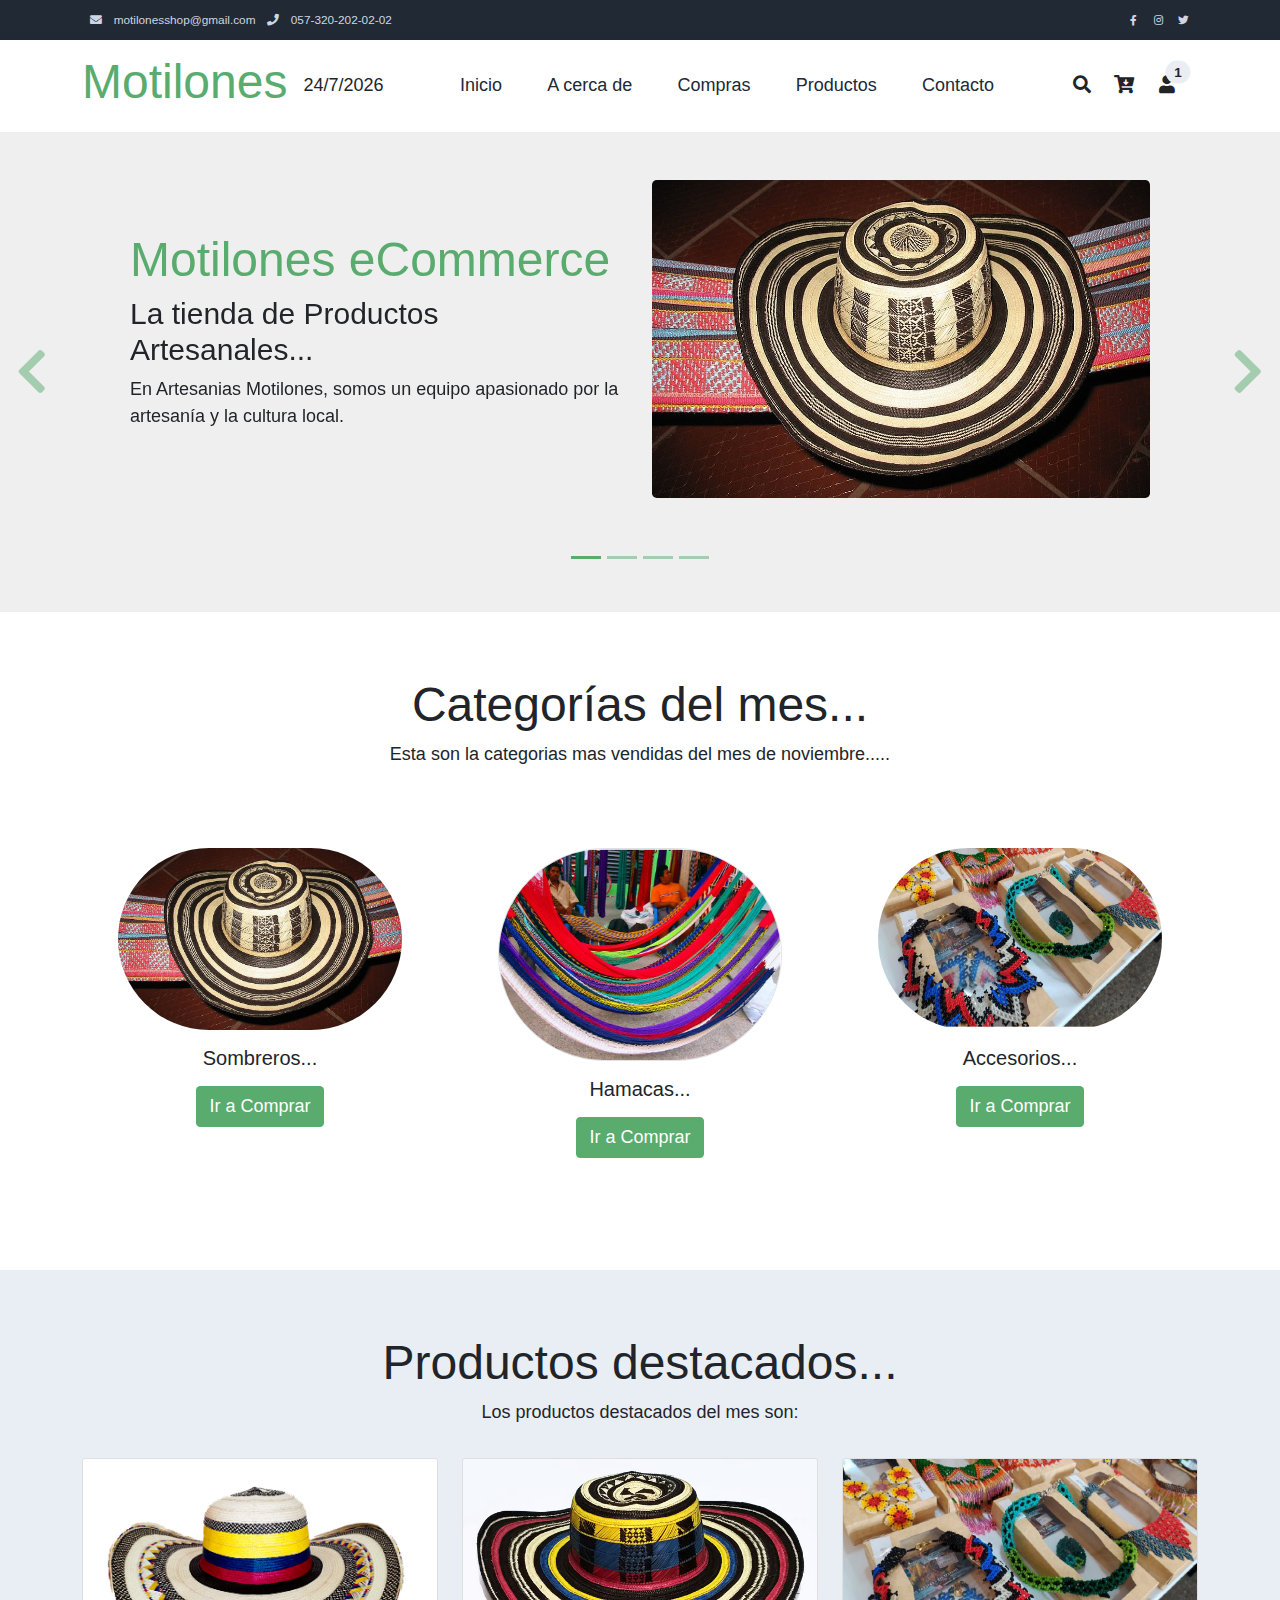
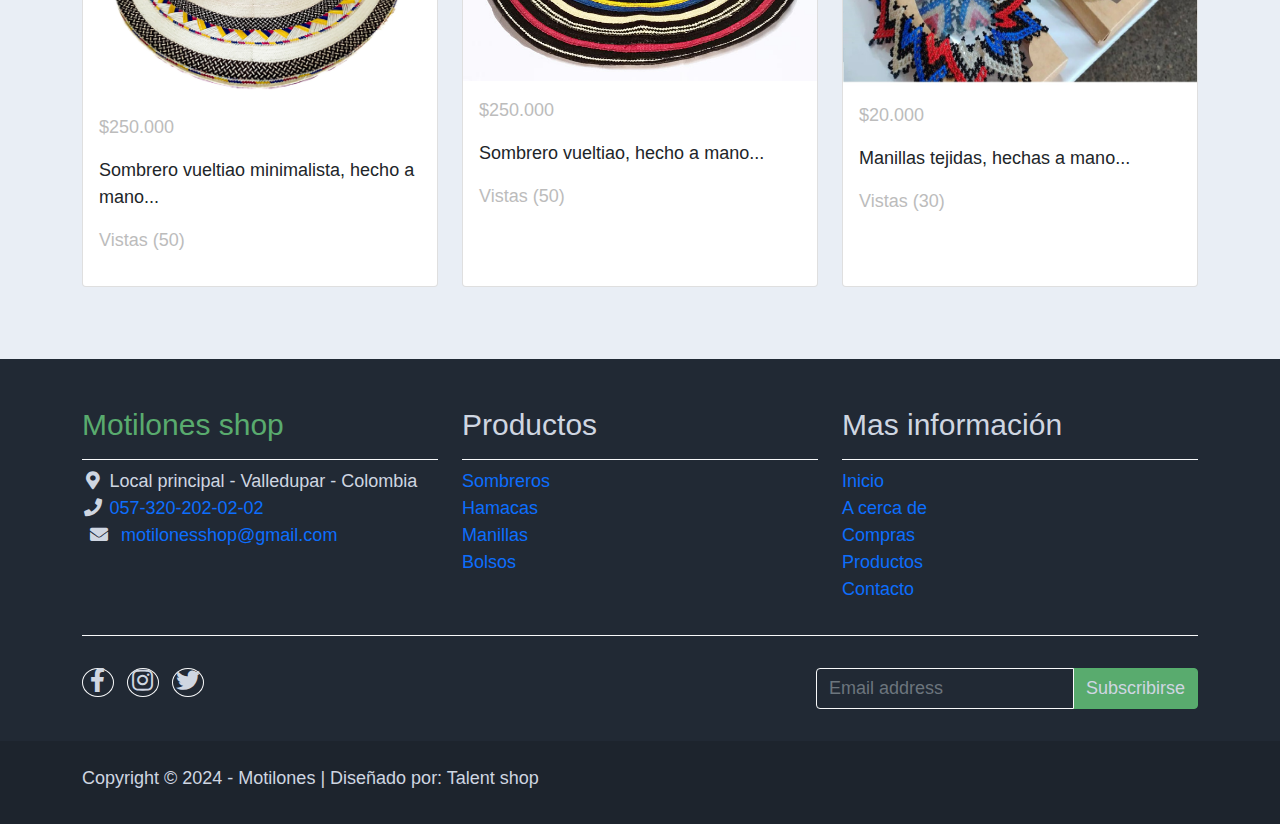
==== commit 5482dc77: "Cambio de motileros a motilones" ====
--- a/index.html
+++ b/index.html
@@ -20,7 +20,7 @@
             <div class="w-100 d-flex justify-content-between">
                 <div>
                     <i class="fa fa-envelope mx-2"></i>
-                    <a class="navbar-sm-brand text-light text-decoration-none" href="motilerosshop@gmail.com">motilerosshop@gmail.com</a>
+                    <a class="navbar-sm-brand text-light text-decoration-none" href="motilonesshop@gmail.com">motilonesshop@gmail.com</a>
                     <i class="fa fa-phone mx-2"></i>
                     <a class="navbar-sm-brand text-light text-decoration-none" href="tel: 057-320-202-02-02">057-320-202-02-02</a>
                 </div>
@@ -40,7 +40,7 @@
         <div class="container d-flex justify-content-between align-items-center">
 
             <a class="navbar-brand text-success logo h1 align-self-center" href="index.html">
-                Motileros
+                Motilones
             </a>
             <!-- fecha -->
             <script>
@@ -135,10 +135,10 @@
                     </div>
                     <div class="col-lg-6 mb-0 d-flex align-items-center">
                         <div class="text-align-left align-self-center">
-                            <h1 class="h1 text-success"><b>Motileros</b> eCommerce</h1>
+                            <h1 class="h1 text-success"><b>Motilones</b> eCommerce</h1>
                             <h3 class="h2">La tienda de Productos Artesanales...</h3>
                             <p>
-                                En Artesanias Motileros, somos un equipo apasionado por la artesanía y la cultura local.
+                                En Artesanias Motilones, somos un equipo apasionado por la artesanía y la cultura local.
                             </p>
                         </div>
                     </div>
@@ -317,7 +317,7 @@
         <div class="container">
             <div class="row">
                 <div class="col-md-4 pt-5">
-                    <h2 class="h2 text-success border-bottom pb-3 border-light log">Motileros shop</h2>
+                    <h2 class="h2 text-success border-bottom pb-3 border-light log">Motilones shop</h2>
                     <ul class="list-unstyled text-light footer-link-list">
                         <li>
                             <i class="fas fa-map-marker-alt fa-fw"></i>
@@ -330,7 +330,7 @@
                         </li>
                         <li>
                             <i class="fa fa-envelope mx-2"></i>
-                            <a class="text-decoration-none" href="motilerosshop@gmail.com">motilerosshop@gmail.com</a>
+                            <a class="text-decoration-none" href="motilonesshop@gmail.com">motilonesshop@gmail.com</a>
                         </li>
                     </ul>
                 </div>
@@ -397,7 +397,7 @@
             <div class="container">
                 <div class="row pt-2">
                     <p class="text-left text-light">
-                        Copyright &copy; 2024 - Motileros | Diseñado por: Talent shop
+                        Copyright &copy; 2024 - Motilones | Diseñado por: Talent shop
                     </p>
                 </div>
             </div>
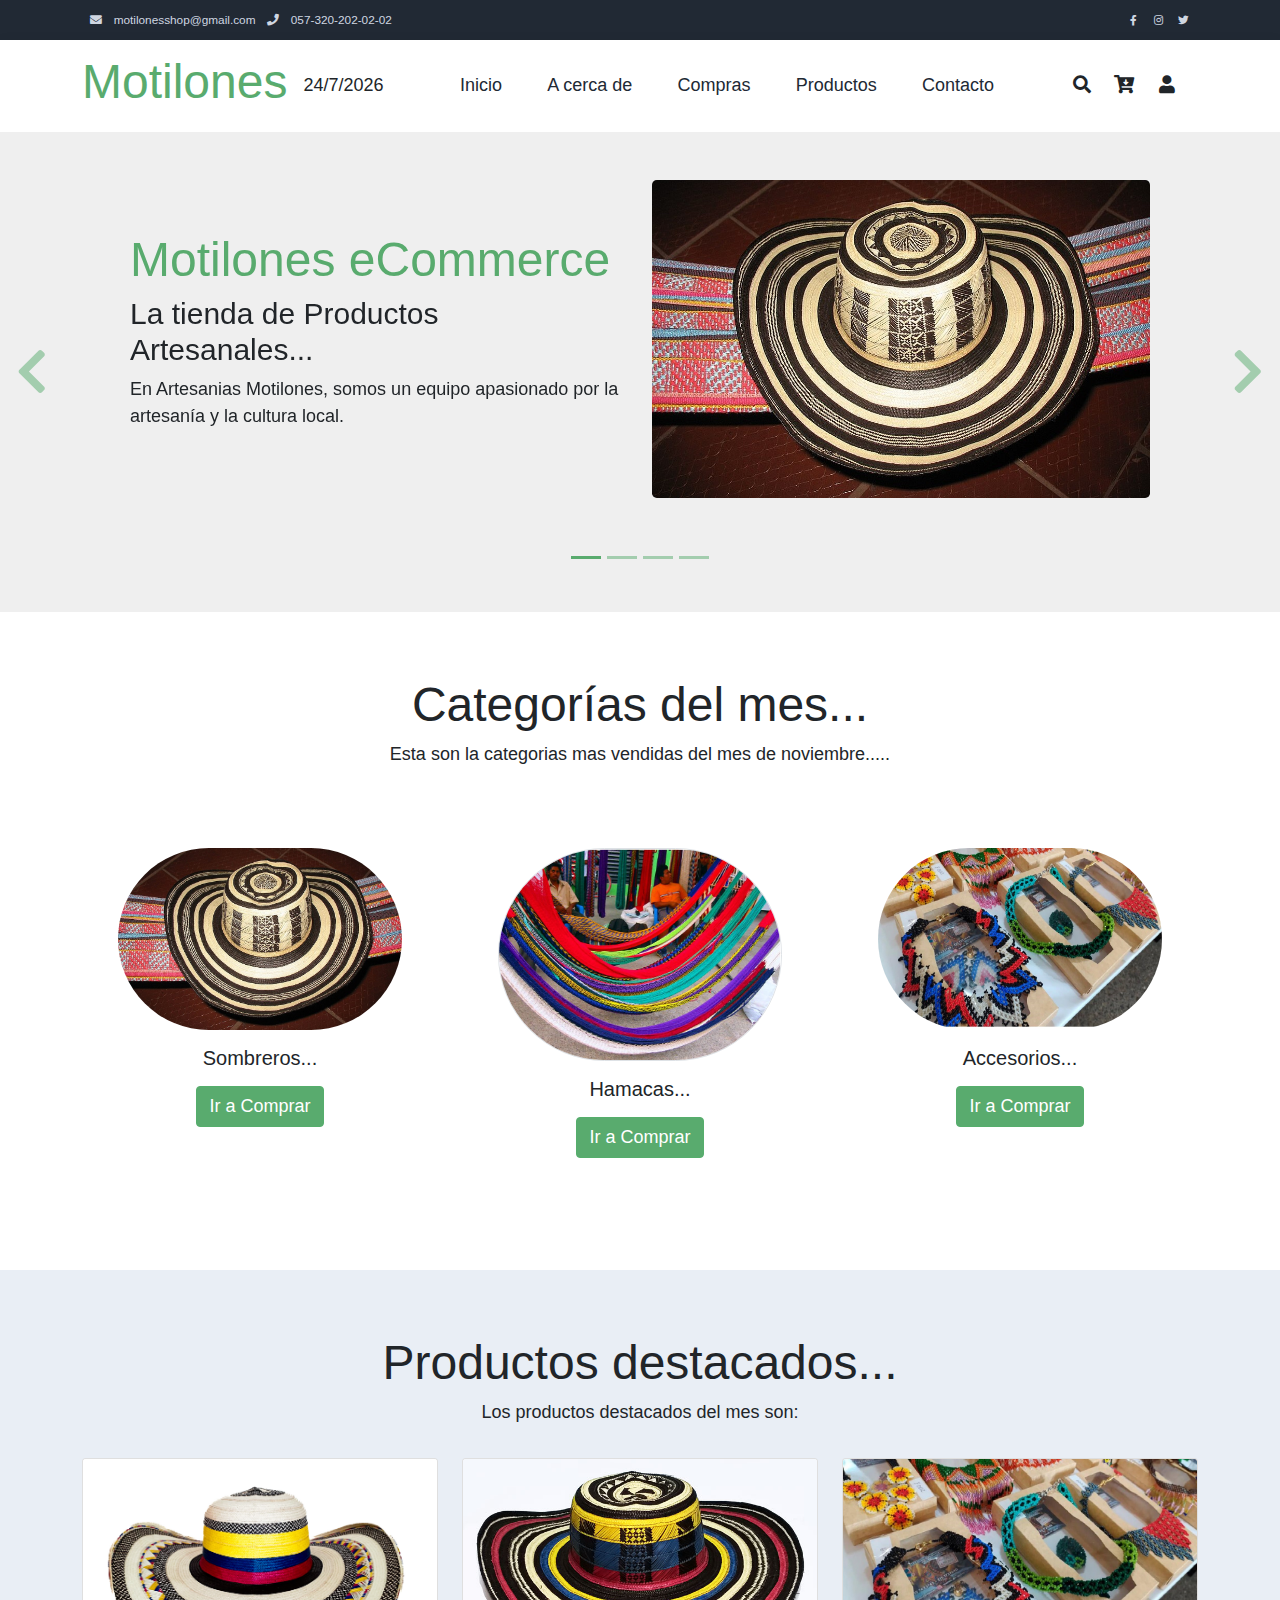
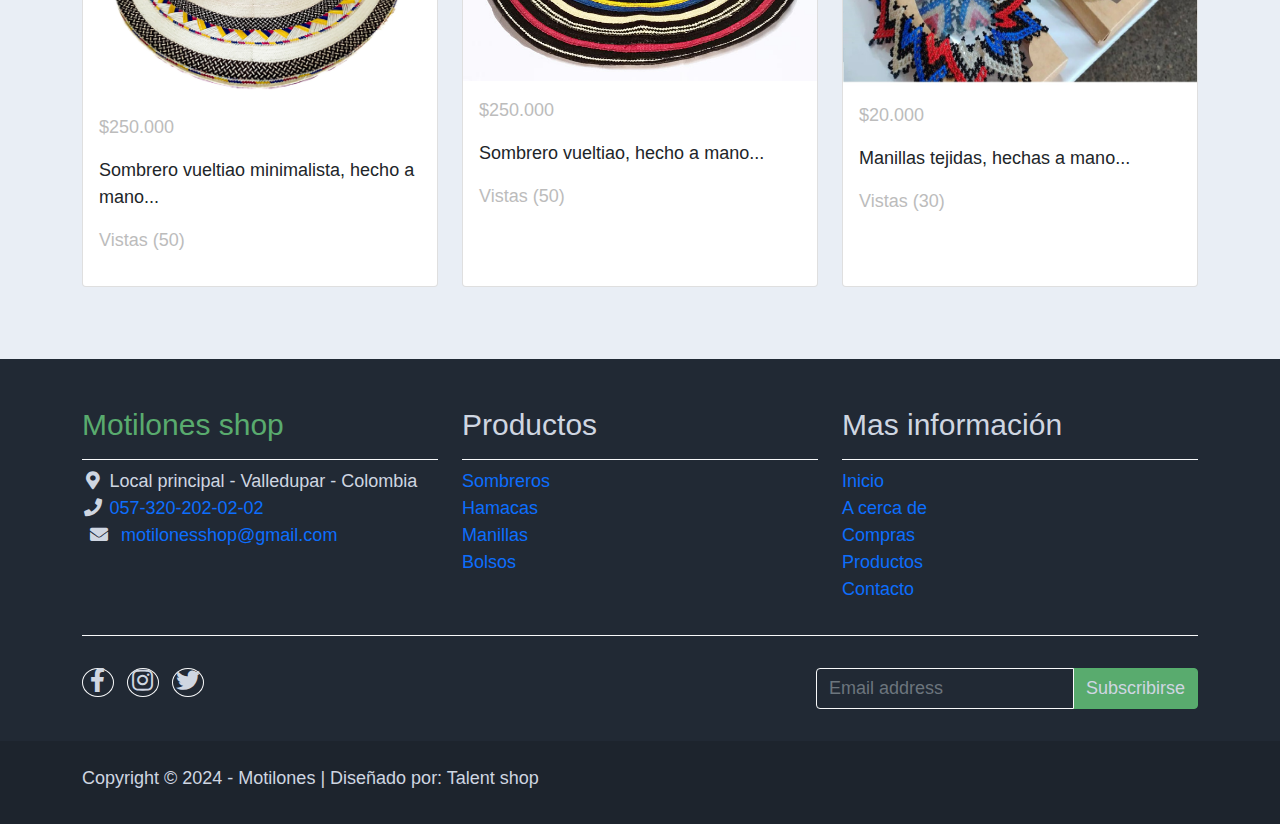
==== commit f520d89a: "Correcion de escritura en la linea de bolsos en el index" ====
--- a/index.html
+++ b/index.html
@@ -3,7 +3,7 @@
 <head>
     <meta charset="UTF-8">
     <meta name="viewport" content="width=device-width, initial-scale=1.0">
-    <meta name=" Haz crecer tu negocio a tu manera con ProdArt" content= "Sombreros,Mochilas,Hamacas,Bolsos." >
+    <meta name="Motilonesshop" content= "Sombreros,Mochilas,Hamacas,Bolsos,Manillas,Artesanal,Indiguena,Colombia." >
     <title>Motilones</title>
     <!-- iconos-->
     <link rel="apple-touch-icon" href="assets/img/">
@@ -25,9 +25,9 @@
                     <a class="navbar-sm-brand text-light text-decoration-none" href="tel: 057-320-202-02-02">057-320-202-02-02</a>
                 </div>
                 <div>
-                    <a class="text-light" href="https://fb.com/templatemo" target="_blank" rel="sponsored"><i class="fab fa-facebook-f fa-sm fa-fw me-2"></i></a>
-                    <a class="text-light" href="https://www.instagram.com/" target="_blank"><i class="fab fa-instagram fa-sm fa-fw me-2"></i></a>
-                    <a class="text-light" href="https://twitter.com/" target="_blank"><i class="fab fa-twitter fa-sm fa-fw me-2"></i></a>
+                    <a class="text-light" href="https://www.facebook.com/groups/565713253113822" target="_blank" rel="sponsored"><i class="fab fa-facebook-f fa-sm fa-fw me-2"></i></a>
+                    <a class="text-light" href="https://www.instagram.com/shopmotilones1.0?utm_source=qr&igsh=MTRsN2dnY2hxd2s4aA==" target="_blank"><i class="fab fa-instagram fa-sm fa-fw me-2"></i></a>
+                    <a class="text-light" href="https://x.com/Yesid562877?t=DsgDkMBqABqMgIMSbmYLkA&s=09" target="_blank"><i class="fab fa-twitter fa-sm fa-fw me-2"></i></a>
                 </div>
             </div>
 
@@ -190,7 +190,7 @@
                     <div class="col-lg-6 mb-0 d-flex align-items-center">
                         <div class="text-align-left">
                             <h1 class="h1">Línea Bolsos</h1>
-                            <h3 class="h2">Bolsos hechas a mano con el mejor estilo. </h3>
+                            <h3 class="h2">Bolsos hechos a mano con el mejor estilo. </h3>
                             <p>                                                           
                             </p>
                         </div>
@@ -362,13 +362,13 @@
                 <div class="col-auto me-auto">
                     <ul class="list-inline text-left footer-icons">
                         <li class="list-inline-item border border-light rounded-circle text-center">
-                            <a class="text-light text-decoration-none" target="_blank" href="http://facebook.com/"><i class="fab fa-facebook-f fa-lg fa-fw"></i></a>
+                            <a class="text-light text-decoration-none" target="_blank" href="https://www.facebook.com/groups/565713253113822"><i class="fab fa-facebook-f fa-lg fa-fw"></i></a>
                         </li>
                         <li class="list-inline-item border border-light rounded-circle text-center">
-                            <a class="text-light text-decoration-none" target="_blank" href="https://www.instagram.com/"><i class="fab fa-instagram fa-lg fa-fw"></i></a>
+                            <a class="text-light text-decoration-none" target="_blank" href="https://www.instagram.com/shopmotilones1.0?utm_source=qr&igsh=MTRsN2dnY2hxd2s4aA=="><i class="fab fa-instagram fa-lg fa-fw"></i></a>
                         </li>
                         <li class="list-inline-item border border-light rounded-circle text-center">
-                            <a class="text-light text-decoration-none" target="_blank" href="https://twitter.com/"><i class="fab fa-twitter fa-lg fa-fw"></i></a>
+                            <a class="text-light text-decoration-none" target="_blank" href="https://x.com/Yesid562877?t=DsgDkMBqABqMgIMSbmYLkA&s=09"><i class="fab fa-twitter fa-lg fa-fw"></i></a>
                         </li>
                         
                     </ul>
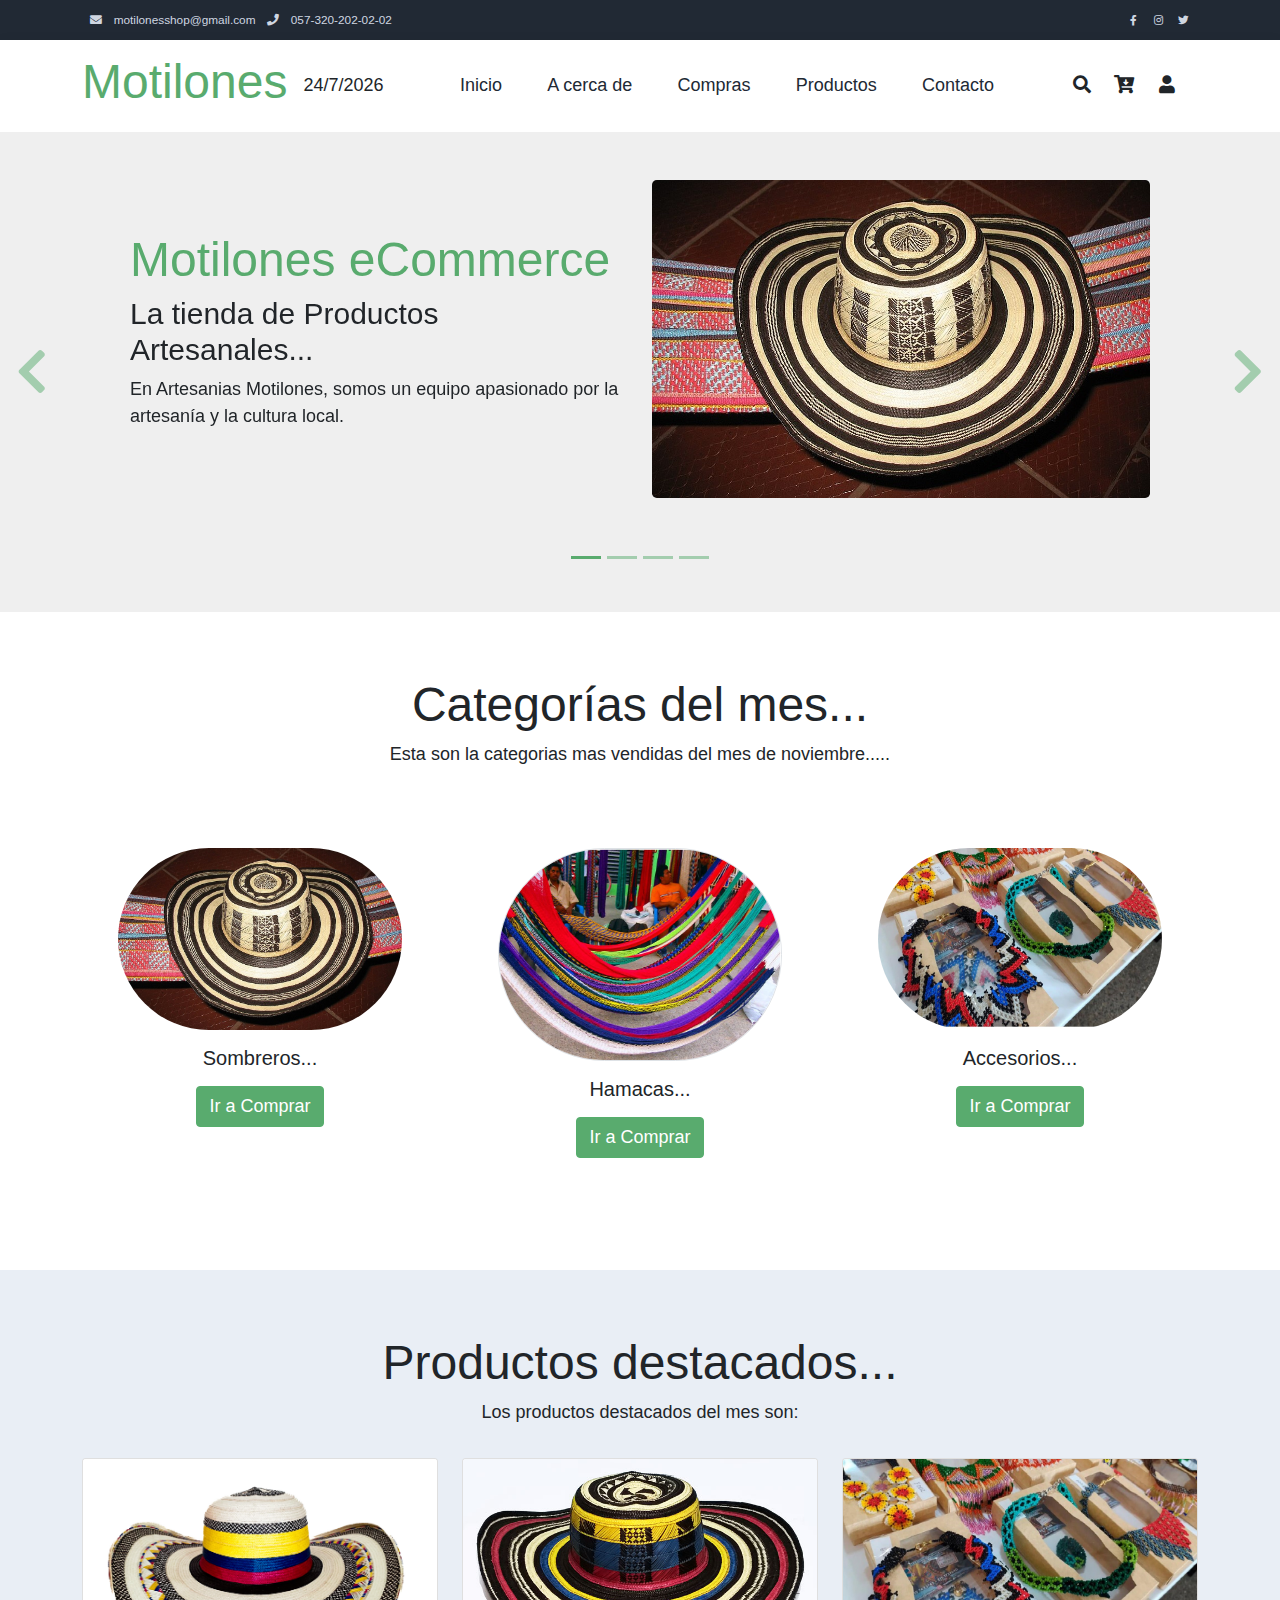
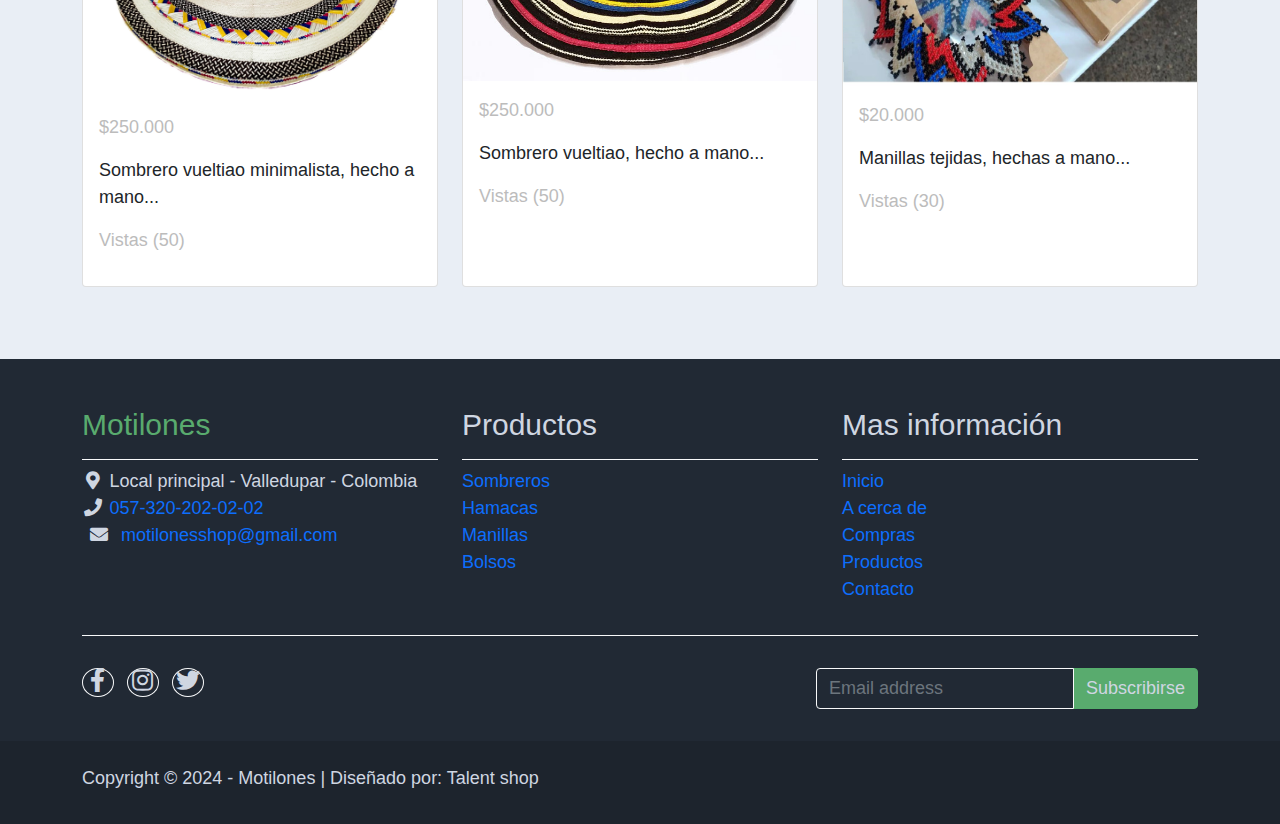
==== commit d73fe69d: "Cambios de shop motilones a motilones" ====
--- a/index.html
+++ b/index.html
@@ -317,7 +317,7 @@
         <div class="container">
             <div class="row">
                 <div class="col-md-4 pt-5">
-                    <h2 class="h2 text-success border-bottom pb-3 border-light log">Motilones shop</h2>
+                    <h2 class="h2 text-success border-bottom pb-3 border-light log">Motilones</h2>
                     <ul class="list-unstyled text-light footer-link-list">
                         <li>
                             <i class="fas fa-map-marker-alt fa-fw"></i>
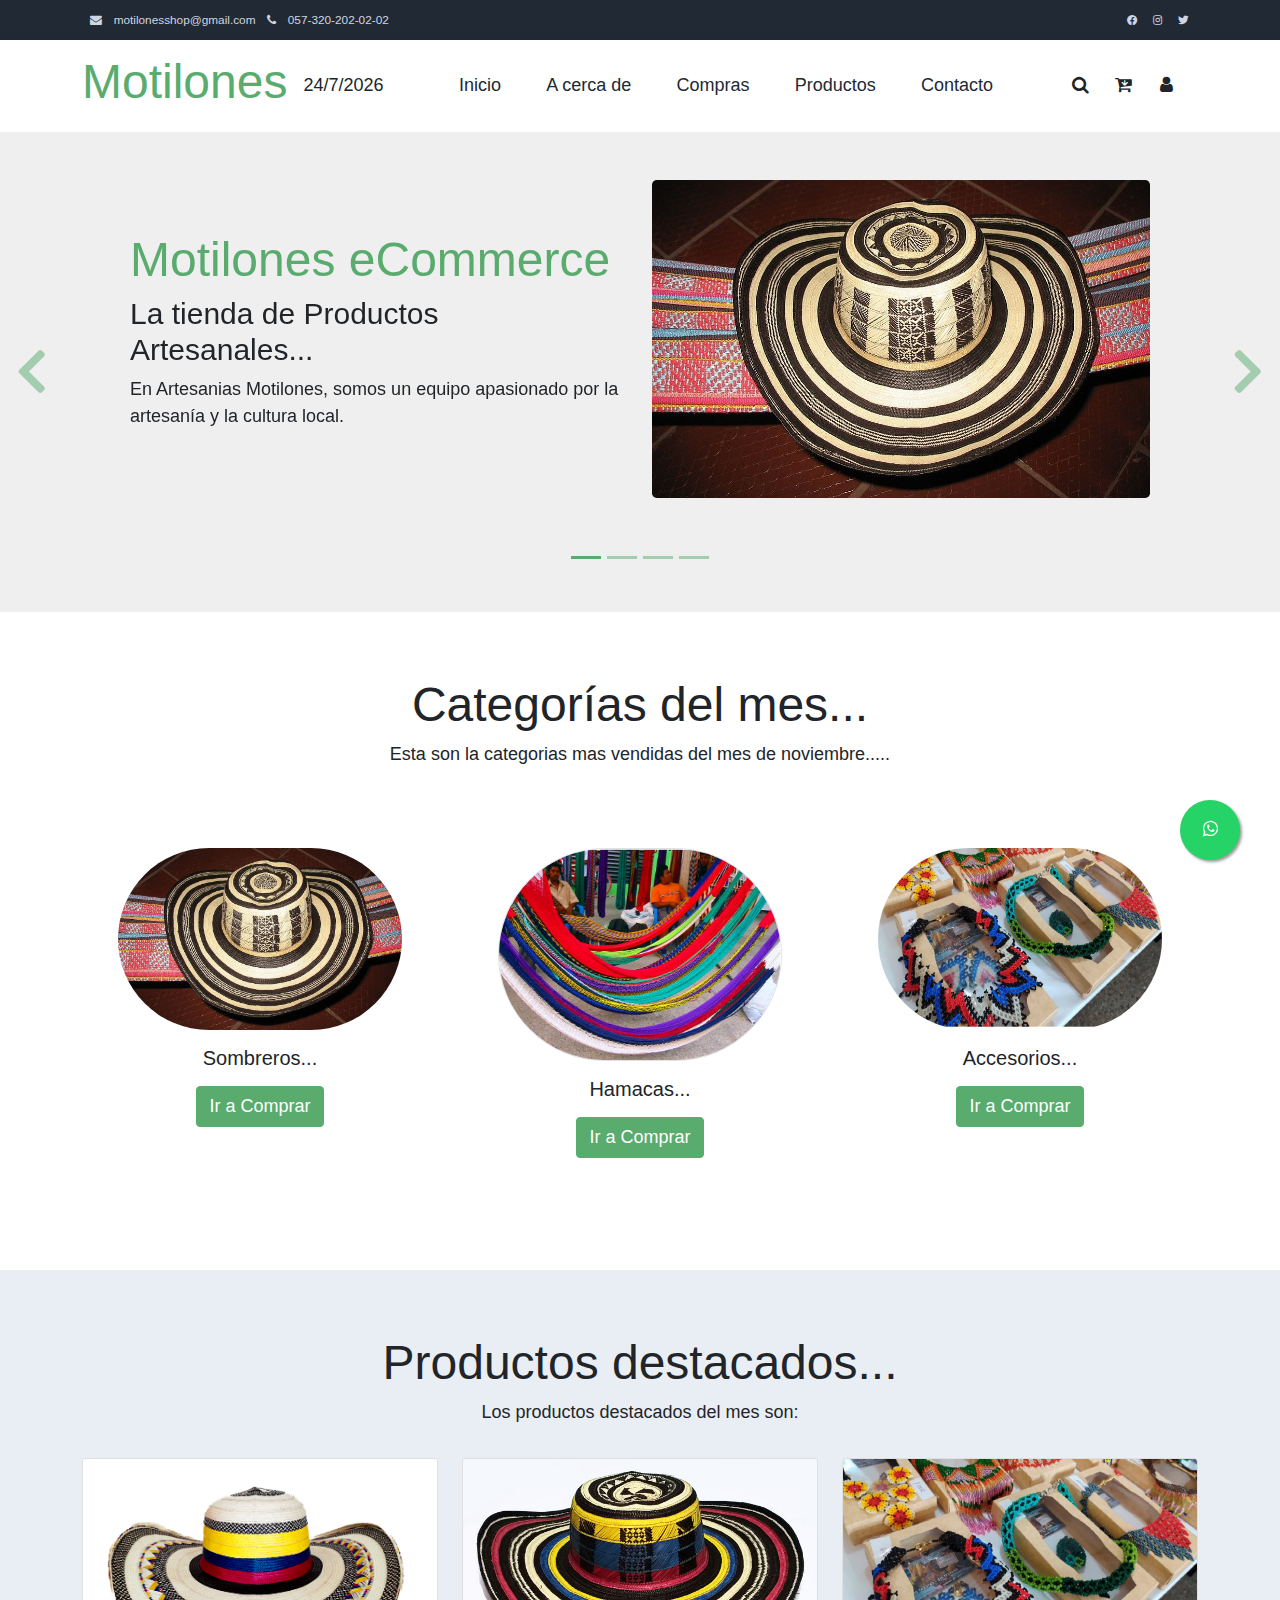
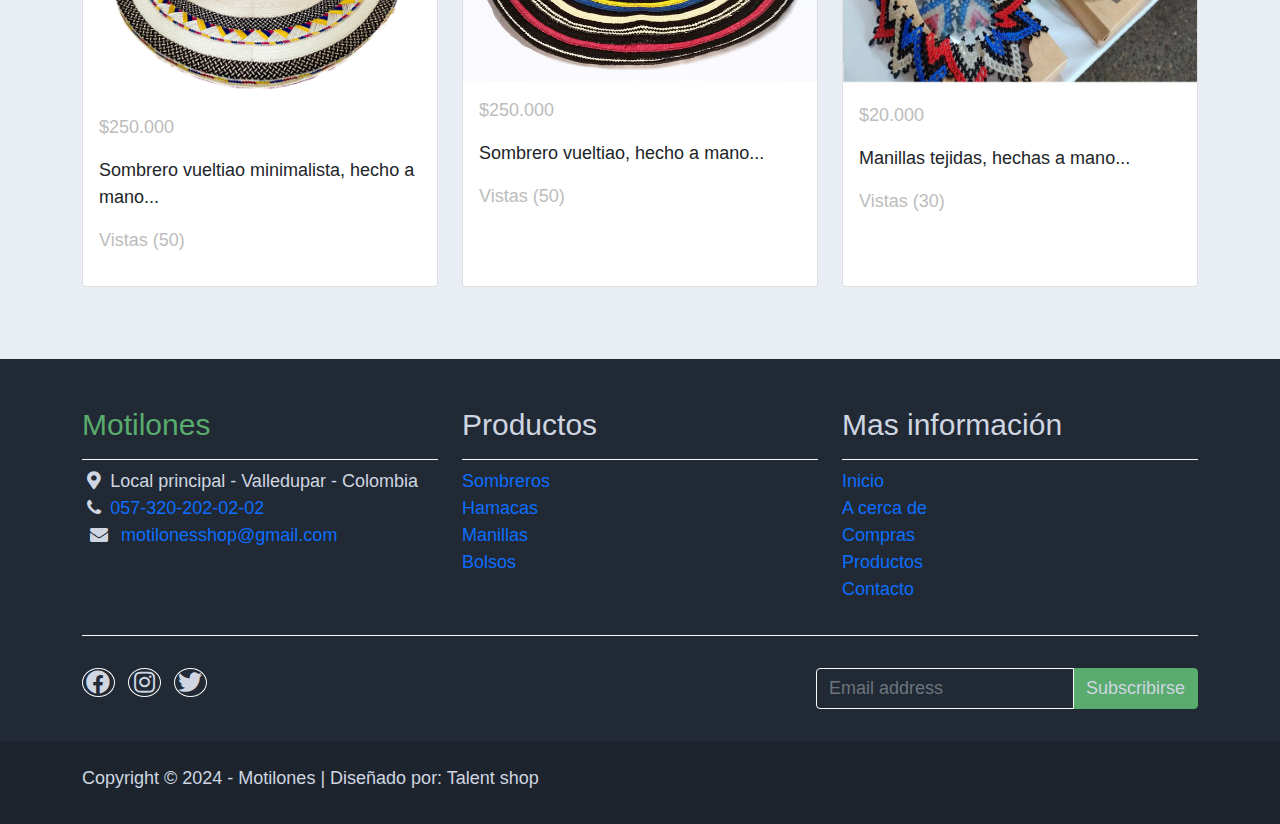
==== commit 7439b418: "Agrego icono de whatsapp funcional para el index o home y para contactos" ====
--- a/index.html
+++ b/index.html
@@ -12,8 +12,18 @@
      <link rel="stylesheet" href="assets/css/templatemo.css">
      <link rel="stylesheet" href="assets/css/custom.css">
      <link rel="stylesheet" href="assets/css/fontawesome.min.css">
+     <link rel="stylesheet" href="assets/css/styleWhatsapp.css">
 </head>
 <body>
+    <!-- Icono flotante de whatsapp -->
+    <div>
+        <link rel="stylesheet" href="https://maxcdn.bootstrapcdn.com/font-awesome/4.5.0/css/font-awesome.min.css">
+        <a href="https://api.whatsapp.com/send?phone=57 3216059737&text=%20Hola%20sean%20bienvenidos%20a%20motilones%20shop%20via%20whatsapp" class="float" target="_blank">
+            <i class="fa fa-whatsapp my-float pulse-animation "></i>
+            </a>
+     </div>
+     <!-- Fin del icono de whatsapp -->
+
     <!-- inicio encabezado-->
     <nav class="navbar navbar-expand-lg bg-dark navbar-light" id="templatemo_nav_top">
         <div class="container text-light">
--- a/assets/css/styleWhatsapp.css
+++ b/assets/css/styleWhatsapp.css
@@ -0,0 +1,37 @@
+.float{
+	position:fixed;
+	width:60px;
+	height:60px;
+	bottom:40px;
+	right:40px;
+	background-color:#25d366;
+	color:#FFF;
+	border-radius:50px;
+	text-align:center;
+  font-size:30px;
+	box-shadow: 2px 2px 3px #999;
+  z-index:100;
+}
+.float:hover {
+	text-decoration: none;
+	color: #FFF;
+  background-color:#1ab152;
+    
+    animation: shake 1s;
+
+ 
+  animation-iteration-count: infinite;
+}
+
+@keyframes pulse-animation {
+	0% {
+	 box-shadow: 0 0 0 0px #25d36657 rgba(0, 0, 0, 0.2);
+	}
+	100% {
+	  box-shadow: 0 0 0 20px rgba(0, 0, 0, 0);
+	}
+  }
+
+.my-float{
+	margin-top:20px;
+}
